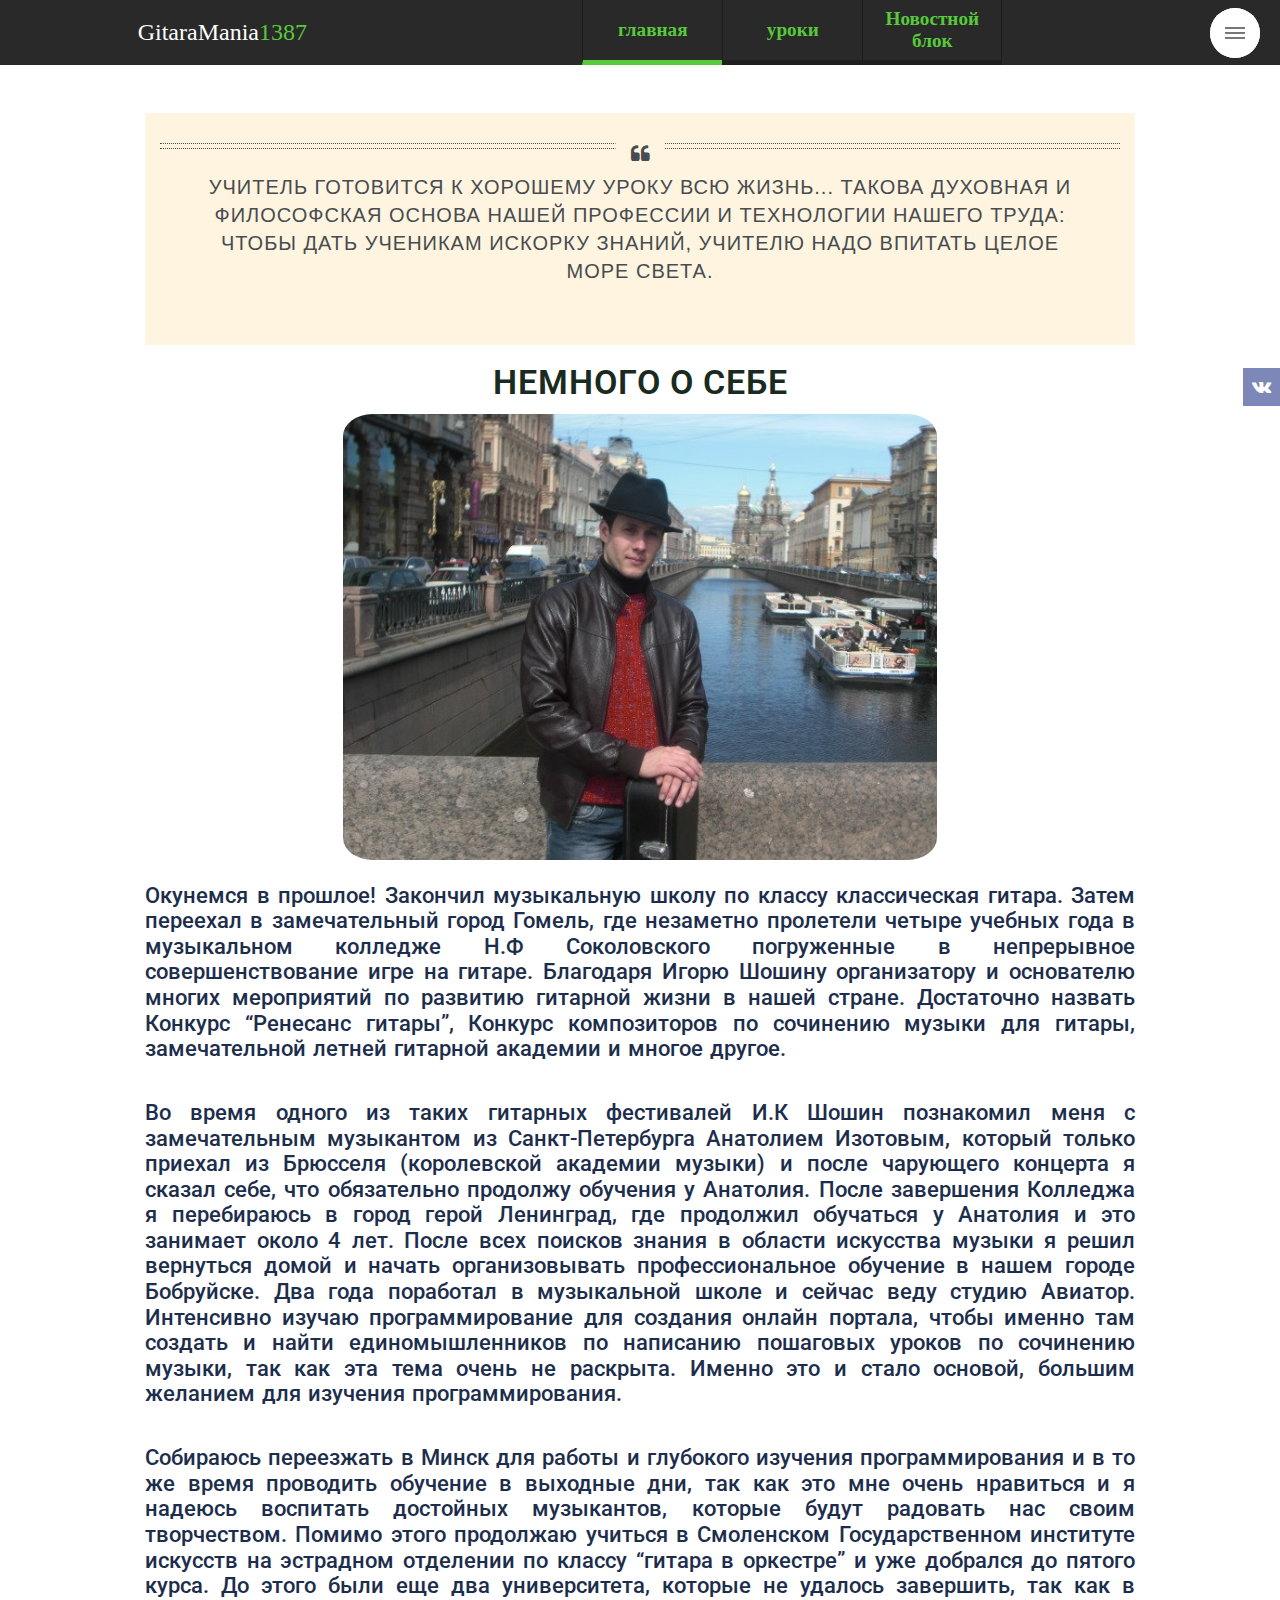
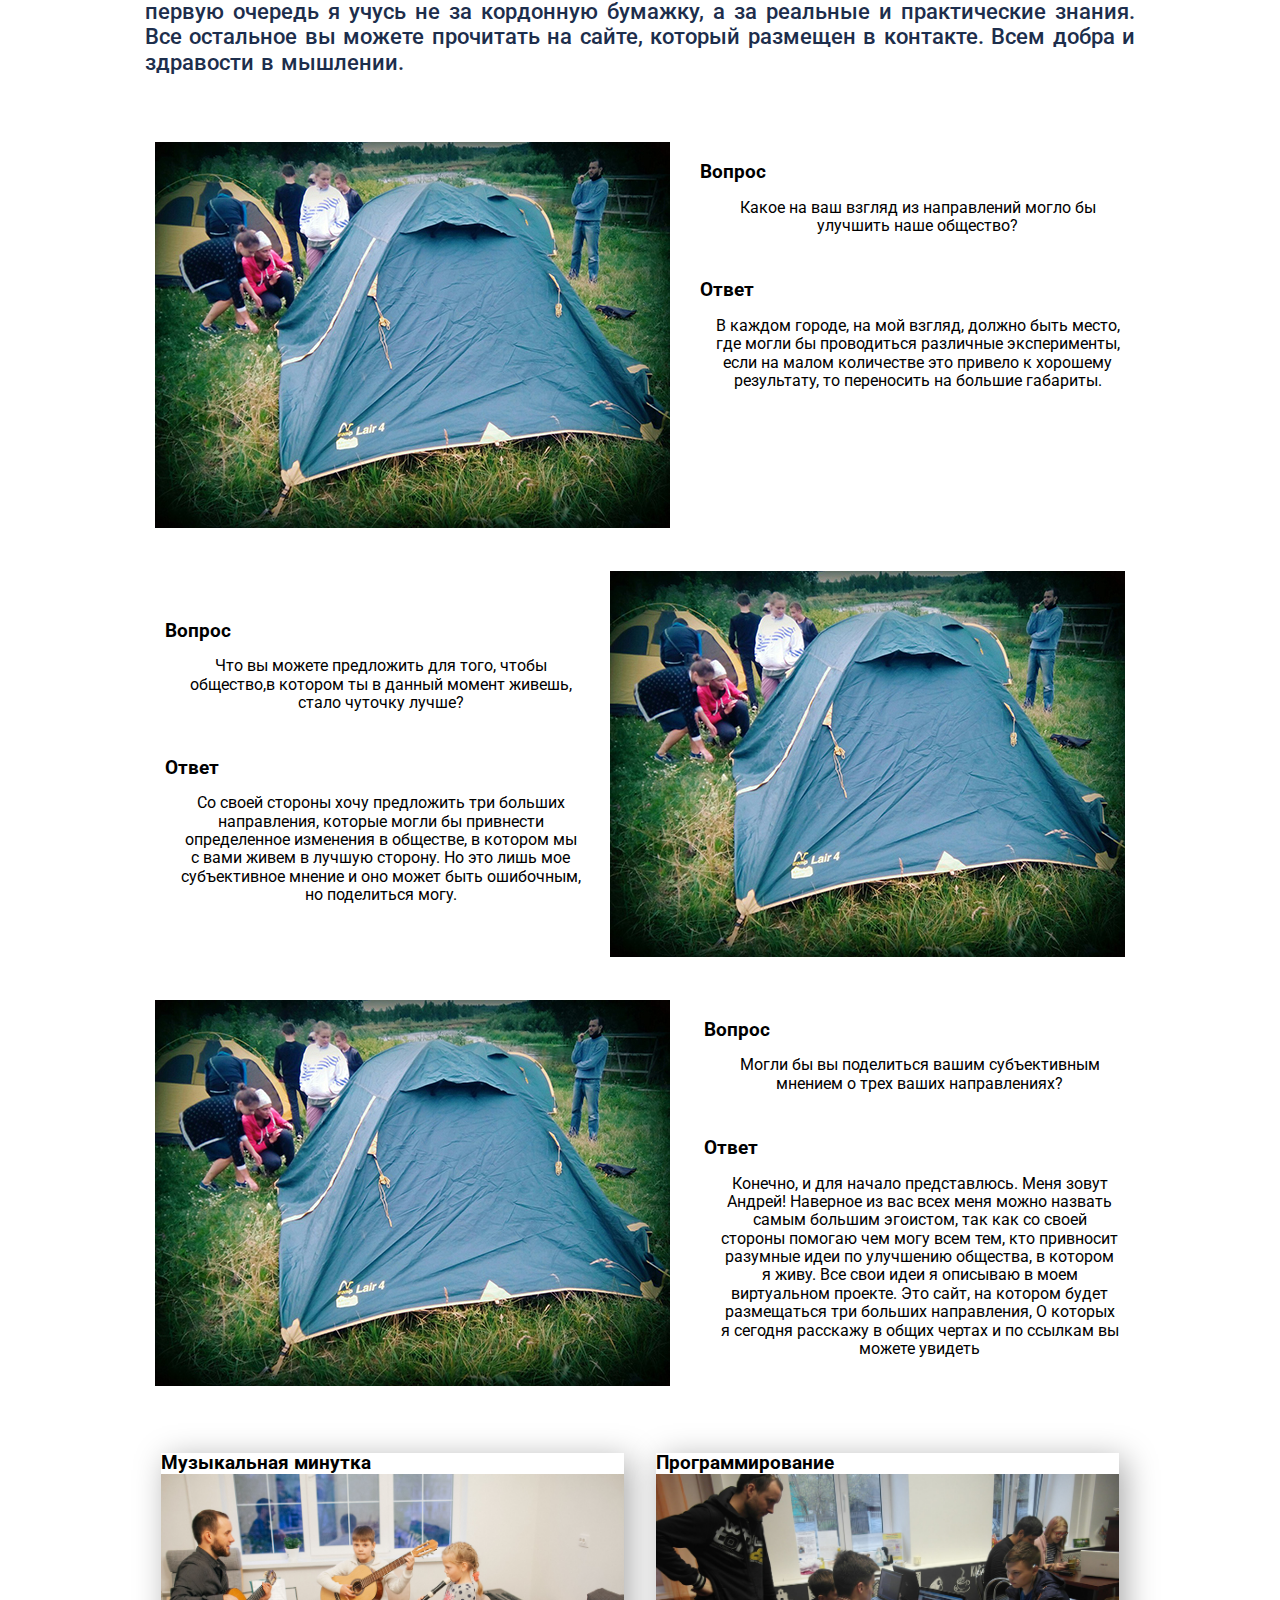
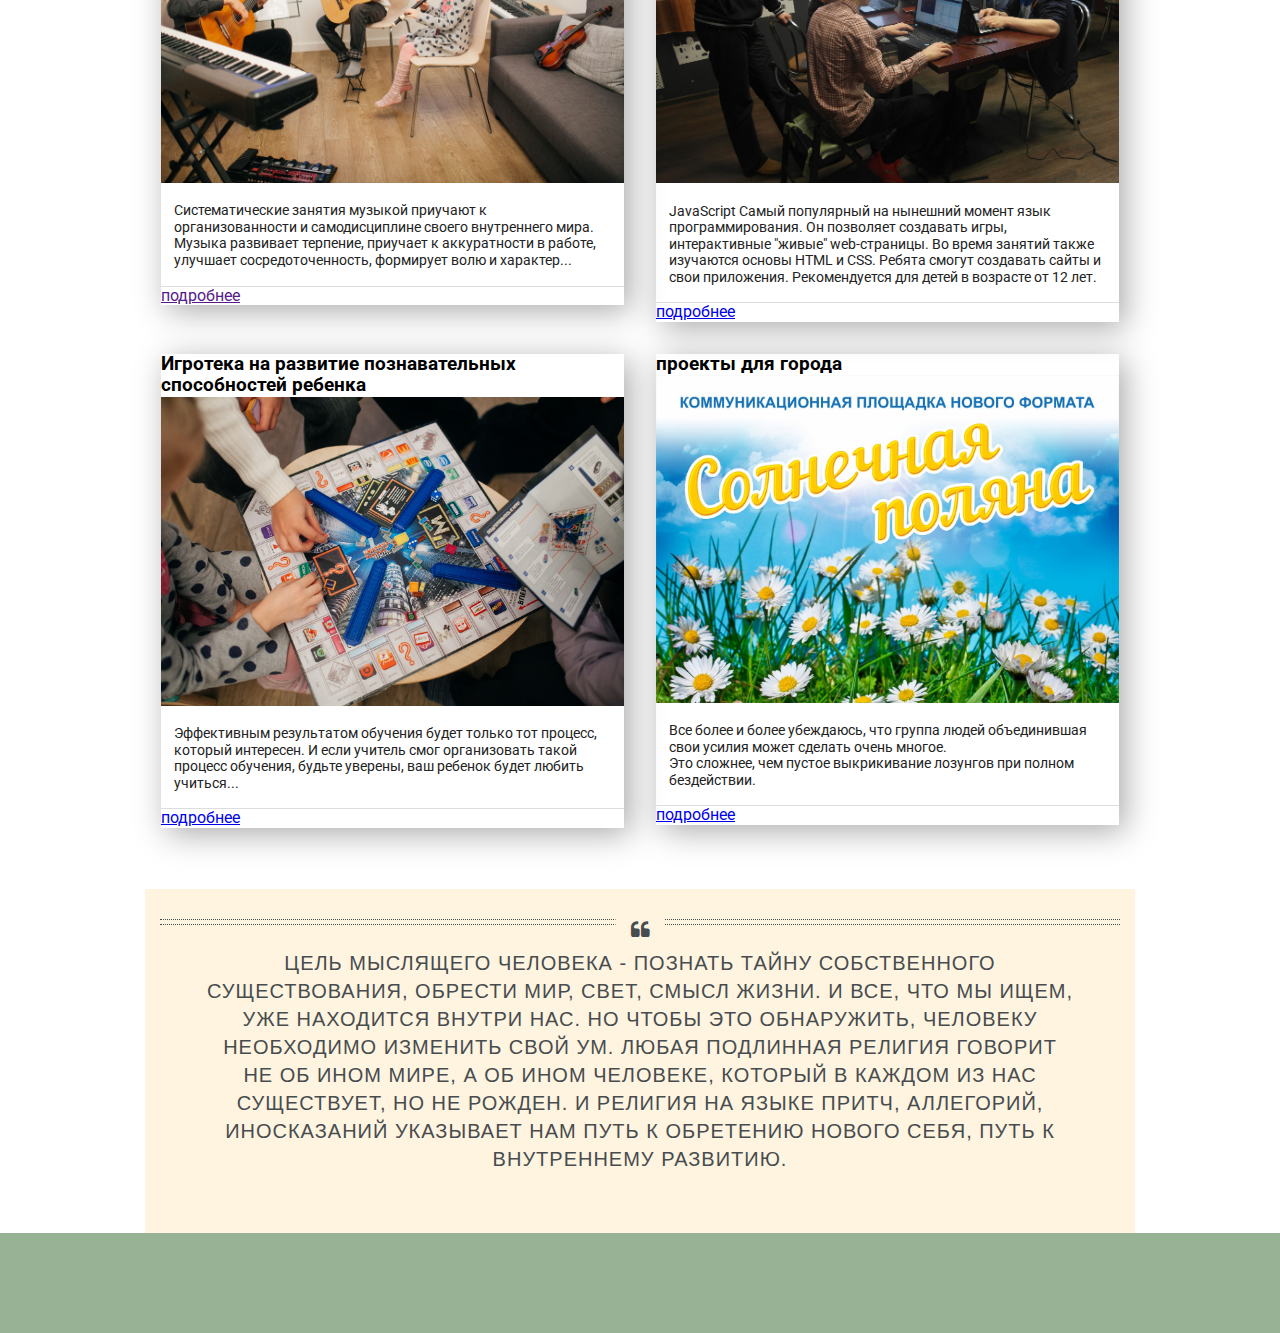
==== index.html @ 52f5fc68 "text" ====
<!DOCTYPE html>
<html lang="ru">

<head>
	<meta charset="UTF-8">
	<meta name="viewport" content="width=device-width, initial-scale=1.0">
	<meta http-equiv="X-UA-Compatible" content="ie=edge">
	<meta property="og:locale" content="ru_RU">
	<meta property="og:type" content="website">
	<meta property="og:title" content="gitaraMania">
	<meta property="og:url" content="#">
	<meta property="og:site" content="#">
	<meta property="og:site_name" content="разработка программы">
	<meta name="viewport" content="width=device-width, initial-scale=1">
	<title>MusicPage</title>
	<link rel="icon" type="image/png" href="favicon_16x16.png" sizes="16x16">
	<link rel="icon" type="image/png" href="favicon_32x32.png" sizes="32x32">
	<link rel="icon" type="image/png" href="favicon_96x96.png" sizes="96x96">
	<link rel="stylesheet" href="https://cdnjs.cloudflare.com/ajax/libs/font-awesome/4.7.0/css/font-awesome.min.css">
	<link rel="stylesheet" href="css/normalize.css">
	
	<link rel="stylesheet" href="css/style.css">
	<link rel="stylesheet" href="css/responsive.css">
	<link rel="stylesheet" href="OwlCarousel/owl.carousel.min.css">
	<link href="https://fonts.googleapis.com/css?family=Roboto:400,700&amp;subset=cyrillic,cyrillic-ext"
				rel="stylesheet">
	<link rel="stylesheet" href="font/fontawesome.css">
	<!--[if IE]>
	<script src="http://html5shiv.googlecode.com/svn/trunk/html5.js"></script>
	<![endif]-->
	<style>
		footer, nav, header, section, aside {
			display: block
		}
	</style>
</head>

<body class="wrapper">
<header class="main-header">
	<div class="logo">
		<h1 class="logo__title">GitaraMania</h1>
		<span class="logo__dot">1387</span>
	</div>
	<div class="nav-menu">
		<ul class="main-menu">
			<li class="main-menu__item">
				<a class="main-menu__link" href="https://andreychernetsky.github.io/first-lesson/public/index.html">главная</a>
			</li>
			<!--<li class="main-menu__item">
				<a class="main-menu__link" href="https://andreychernetsky.github.io/site-for-git/">О себе</a>
			</li>-->
			<li class="main-menu__item">
				<a class="main-menu__link" href="https://andreychernetsky.github.io/planRaboti/">уроки</a>
			</li>
			<li class="main-menu__item">
				<a class="main-menu__link" href="https://andreychernetsky.github.io/news-block/index.html">Новостной блок</a>
			</li>
		</ul>
	</div>
	
	<div class="section">
		<div class="menu-btn" >
			<span></span>
		</div>
		<!--<input type="checkbox" id="show" class="menu-burger">
		<label for="menu" class="burger"></label>-->
	</div>
	<aside id="nav" class="block-left">
		<section class="widget">
			<h3 class="widget__title">Меню</h3>
			<ul class="widget__list">
				<li class="widget__item">
					<a href="http://gitaramania.ml/planRaboti/" class="widget__link">Уроки</a>
				</li>
				<li class="widget__item">
					<a href="http://gitaramania.ml/news-block/index.html" class="widget__link">Новостной блок</a>
				</li>
			</ul>
		</section>
		<nav class="block-left__inner">
			<ul class="links-list">
				<li class="links-list__item">
					<a href=" " class="links-list__link"> Введение</a>
					<ul class="links-list__sub-list sub-block">
						<li class="sub-block__item">
							<a href="" class="sub-block__link">Освоение базовых компонентов нотной грамоты</a>
						</li>
							<li class="sub-block__item ">
								<a href="" class="sub-block__link">Освоение базовых компонентов нотной грамоты</a>
							</li>
							<li class="sub-block__item">
								<a href="" class="sub-block__link">Освоение базовых компонентов нотной грамоты</a>
							</li>
					</ul>
				</li>
				<li class="links-list__item">
					<a href=" " class="links-list__link"> 1 год обучения</a>
					<ul class="links-list__sub-list sub-block">
						<li class="sub-block__item">
							<a href="" class="sub-block__link">Аккорды</a>
						</li>
						<li class="sub-block__item ">
							<a href="" class="sub-block__link">Септаккорды</a>
						</li>
					</ul>
				</li>
				<!--<li class="links-list__item">-->
				<!--<a href=" " class="links-list__link"> 2 год обучения</a>-->
				<!--<ul class="links-list__sub-list sub-block">-->
				<!--<li class="sub-block__item">-->
				<!--<a href="" class="sub-block__link">Освоение базовых компонентов нотной грамоты</a>-->
				<!--</li>-->
				<!--<li class="sub-block__item ">-->
				<!--<a href="" class="sub-block__link">Освоение базовых компонентов нотной грамоты</a>-->
				<!--</li>-->
				<!--</ul>-->
				<!--</li>-->
				<!--<li class="links-list__item">-->
				<!--<a href=" " class="links-list__link">3 год обучения</a>-->
				<!--<ul class="links-list__sub-list sub-block">-->
				<!--<li class="sub-block__item">-->
				<!--<a href="" class="sub-block__link">Освоение базовых компонентов нотной грамоты</a>-->
				<!--</li>-->
				<!--<li class="sub-block__item ">-->
				<!--<a href="" class="sub-block__link">Освоение базовых компонентов нотной грамоты</a>-->
				<!--</li>-->
				<!--</ul>-->
				<!--</li>-->
			</ul>
		</nav>
	</aside>
</header>


<main class="wrap">
	<p>&nbsp;</p>
	<div class="blockquote">
		<blockquote class="blockquote__one">
			<p class="blockquote__text">Учитель готовится к хорошему уроку всю жизнь... Такова духовная и философская
				основа
				нашей профессии и технологии нашего труда: чтобы дать ученикам искорку знаний, учителю надо впитать целое море
				света.</p>
			<!--<footer>-<cite class="blockquote-one__site">не помню, кто сказал </cite></footer>-->
		</blockquote>
		
	</div>
	<p>&nbsp;</p>
	<article class="article">
		<a href class="article__title"> </a>
		<div class="img">
			<h2 class="img__title">Немного о себе</h2>
			<img class="page__foto" src="img/1.jpg" alt="">
		</div>
		<p>&nbsp;</p>
		<p class="article__content">Окунемся в прошлое! Закончил музыкальную школу по классу классическая гитара.
			Затем переехал в замечательный город Гомель, где незаметно пролетели четыре учебных года в музыкальном колледже
			H.Ф Соколовского погруженные в непрерывное совершенствование игре на гитаре.
			Благодаря Игорю Шошину организатору и основателю многих мероприятий по развитию гитарной жизни в нашей стране.
			Достаточно назвать Конкурс “Ренесанс гитары”, Конкурс композиторов по сочинению музыки для гитары, замечательной
			летней гитарной академии и многое другое.
		</p>
		<p>&nbsp;</p>
		<p class="article__content">
			Во время одного из таких гитарных фестивалей И.К Шошин познакомил меня с замечательным музыкантом из
			Санкт-Петербурга Анатолием Изотовым, который только приехал из Брюсселя (королевской академии музыки) и после
			чарующего концерта я сказал себе, что обязательно продолжу обучения у Анатолия.
			После завершения Колледжа я перебираюсь в город герой Ленинград, где продолжил обучаться у Анатолия и это
			занимает около 4 лет. После всех поисков знания в области искусства музыки я решил вернуться домой и начать
			организовывать профессиональное обучение в нашем городе Бобруйске.
			Два года поработал в музыкальной школе и сейчас веду студию Авиатор. Интенсивно изучаю программирование для
			создания онлайн портала, чтобы именно там создать и найти единомышленников по написанию пошаговых уроков по
			сочинению музыки, так как эта тема очень не раскрыта.
			Именно это и стало основой, большим желанием для изучения программирования. </p>
		<p>&nbsp;</p>
		<p class="article__content">
			Собираюсь переезжать в Минск для работы и глубокого изучения программирования и в то же время проводить обучение
			в выходные дни, так как это мне очень нравиться и я надеюсь воспитать достойных музыкантов, которые будут
			радовать нас своим творчеством.
			Помимо этого продолжаю учиться в Смоленском Государственном институте искусств на эстрадном отделении по
			классу “гитара в оркестре” и уже добрался до пятого курса. До этого были еще два университета, которые не
			удалось завершить, так как в первую очередь я учусь не за кордонную бумажку, а за реальные и практические
			знания.
			Все остальное вы можете прочитать на сайте, который размещен в контакте. Всем добра и здравости в мышлении.
			<!--<time class="article__time">Декабрь 30, 2018</time>-->
	</article>
	<p>&nbsp;</p>
	<div class="owl-carousel slider">
		<div class="slider__item" style="background-image:url(img/fotForSlider/3.jpg);">
		</div>
		<div class="slider__item" style="background-image:url(img/fotForSlider/4.jpg);">
		</div>
		<div class="slider__item" style="background-image:url(img/fotForSlider/12.jpg);">
		</div>
		<div class="slider__item" style="background-image:url(images/fotoGllerea/3.jpg
					);"></div>
		<div class="slider__item" style="background-image:url(images/fotoGllerea/muzik.jpg);">
		</div>
		<!-- <div class="slider__item" style="background-image:url(images/games/zveroBycvi/12.jpg);">«Счастливое детство»
		</div> -->
	</div>
	<p>&nbsp;</p>
	<section class="block-article">
		<article class="block-article__article">
			<!--<div class="block-article__picture"></div>-->
			<a href="#" class="block-article__link">
				<img class="block-article__foto " src="img/fotForSlider/19.jpg" >
			</a>
			
			
			<div class="block-article__text">
				<div class="block-article__wrap">
					<h3 class="block-article__title">Вопрос</h3>
					<p class="block-article__description">Какое на ваш взгляд из направлений могло бы улучшить наше общество?</p>
				</div>
				<div class="block-article__wrap">
					<h3 class="block-article__title">Ответ</h3>
					<p class="block-article__description">В каждом городе, на мой взгляд, должно быть место, где могли бы проводиться
						различные
						эксперименты, если на малом количестве это привело к хорошему результату, то
						переносить
						на
						большие габариты.</p>
				</div>
			</div>
		</article>
		<p>&nbsp;</p>
		<article class="block-article__article">
			<div class="block-article__text">
				<div class="block-article__wrap">
					<h3 class="block-article__title">Вопрос</h3>
					<p  class="block-article__description">Что вы можете предложить для того, чтобы общество,в котором ты в данный момент
						живешь,
						стало
						чуточку лучше?</p>
				</div>
				<div class="block-article__wrap">
					<h3 class="block-article__title">Ответ</h3>
					<p  class="block-article__description">Со своей стороны хочу предложить три больших направления, которые могли бы привнести
						определенное  изменения в обществе, в котором мы с вами живем в лучшую сторону.
						Но
						это
						лишь мое субъективное мнение и оно может быть ошибочным, но поделиться могу.</p>
				</div>
			</div>
			<p>&nbsp;</p>
			<a href="#" class="block-article__link">
				<img class="block-article__foto block-article__foto--right" src="img/fotForSlider/19.jpg">
			</a>
		</article>
		<p>&nbsp;</p>
		<article class="block-article__article">
			<a href="  #" class="block-article__link ">
				<img class="block-article__foto" src="img/fotForSlider/19.jpg">
			</a>
			<p>&nbsp;</p>
			<div class="block-article__text">
				<div class="block-article__wrap">
					<h3 class="block-article__title">Вопрос</h3>
					<p  class="block-article__description">Могли бы вы поделиться вашим субъективным мнением о трех ваших направлениях?</p>
				</div>
				<div class="block-article__wrap">
					<h3 class="block-article__title">Ответ</h3>
					<p  class="block-article__description">Конечно, и для начало представлюсь.
						Меня зовут Андрей! Наверное из вас всех меня можно назвать самым большим эгоистом,
						так
						как
						со своей стороны помогаю чем могу всем тем, кто привносит разумные идеи по улучшению
						общества,
						в котором я живу. Все свои идеи я описываю в моем виртуальном проекте. Это сайт, на
						котором
						будет размещаться три больших направления,
						О которых я сегодня расскажу в общих чертах и по ссылкам вы можете увидеть</p>
				</div>
			</div>
		</article>
		<p>&nbsp;</p>
	<!--	<article class="block-article__elem" >
			<p class="block-article__description">
				Этот сайт будет размещаться в трех больших направлениях:
			</p>
			<div class="block-article__wrap">
				<p class="block-article__description"> Первое направление - обучения и воспитание через искусство, который в свою очередь делится
					на четыре больших звена:</p>
				
				<ol class="article__list">
					<li  class="article__item">
						<a class="article__link" href="#"> Музыкальная минутка</a>
					</li>
					<li class="article__item">
						<a  class="article__link" href=""> Формирование личности через сказочное творчество</a>
					</li>
					<li class="article__item">
						<a  class="article__link" href=""> Программирование</a>
					</li>
					<li class="article__item">
						<a  class="article__link" href=""> Игротека на развитие познавательных процессов</a>
					</li>
				</ol>
			</div>
			<br>
			<div>
				<p> Второе большое направление - это программирование для людей с ограниченными возможностями и
					не только, в котором также есть свои блоки:</p>
				<ol>
					<li><a href=""> Развитие Front end разработки</a></li>
					<li><a href=""> Развитие Back End разработки</a></li>
				
				</ol>
			</div>
			<br>
			<p>Третье большое направление - это общественные проекты по улучшению общества в котором мы
				живем.</p>
			<ol>
				<li><a href="">Солнечная поляна</a></li>
			</ol>
			</div>
			<br>
			<p>И главное, эти идеи могут быть использованы всеми желающими неравнодушными касательно улучшения
				своего общества, и того окружения в котором каждый из нас живет</p>
			<br>
			<div class="line"></div>
		</article>-->
	</section>
	<p>&nbsp;</p>
	<div class="container">
		<div class="col">
			<article class="card-item shadow_lg ">
				<div class="card-item__img-wrapper">
					<h3 class="card-item__img-wrapper h-reset h-position-t">Музыкальная минутка</h3>
					<img src="img/4.jpg" alt="card imge" width="100%">
				</div>
				
				<div class="card-item__content">
					<p class="card-item__text-item">Систематические занятия музыкой приучают к организованности и самодисциплине
						своего внутреннего мира. Музыка развивает терпение, приучает к аккуратности в работе, улучшает
						сосредоточенность,
						формирует волю и характер...</p>
				</div>
				<div class="card-item__divider"></div>
				<div class="card-item__footer"><a href="" class="card-item__link">подробнее</a></div>
			</article>
		</div>
		<div class="col">
			<article class="card-item shadow_lg ">
				<div class="card-item__img-wrapper">
					<h3 class="card-item__img-wrapper h-reset h-position-t">Программирование</h3>
					<img src="img/comp.jpg" alt="card imge" width="100%">
				</div>
				
				<div class="card-item__content">
					<p class="card-item__text-item">JavaScript Самый популярный на нынешний момент язык программирования. Он позволяет
						создавать игры, интерактивные "живые" web-страницы. Во время занятий также изучаются основы HTML и CSS.
						Ребята смогут создавать сайты и свои приложения.
						Рекомендуется для детей в возрасте от 12 лет.</p>
				</div>
				<div class="card-item__divider"></div>
				<div class="card-item__footer"><a href="http://sovateam.by/" class="card-item__link">подробнее</a></div>
			</article>
		</div>
		<div class="col">
			<article class="card-item shadow_lg ">
				<div class="card-item__img-wrapper">
					<h3 class="card-item__img-wrapper h-reset h-position-t">Игротека на развитие познавательных способностей
						ребенка</h3>
					<img src="img/game.jpg" alt="card imge" width="100%">
				</div>
				
				<div class="card-item__content">
					<p class="card-item__text-item">Эффективным результатом обучения будет только тот процесс,
						который интересен. И если учитель смог организовать такой процесс обучения,
						будьте уверены, ваш ребенок будет любить учиться...</p>
				</div>
				<div class="card-item__divider"></div>
				<div class="card-item__footer"><a href="https://andreychernetsky.github.io/gamePagefoSite/" class="card-item__link">подробнее</a></div>
			</article>
		</div>
		<div class="col">
			<article class="card-item shadow_lg ">
				<div class="card-item__img-wrapper">
					<h3 class="card-item__img-wrapper h-reset h-position-t">проекты для города </h3>
					<img src="img/6.jpg" alt="card imge" width="100%">
				</div>
				
				<div class="card-item__content">
					<p class="card-item__text-item">
						Все более и более убеждаюсь, что группа людей объединившая свои усилия может сделать очень многое. <br>	Это сложнее, чем пустое выкрикивание лозунгов при полном бездействии.
					</p>
				</div>
				<div class="card-item__divider"></div>
				<div class="card-item__footer"><a href="https://andreychernetsky.github.io/Adaptive_HW/" class="card-item__link">подробнее</a></div>
			</article>
		</div>
	</div>
	<p>&nbsp;</p>
	<div class="blockquote">
		<blockquote class="blockquote__one ">
			<p class="blockquote__text">Цель мыслящего человека - познать тайну собственного существования, обрести мир,
				свет,
				смысл жизни. И все,
				что мы ищем, уже находится внутри нас. Но чтобы это обнаружить, человеку необходимо изменить свой ум. Любая
				подлинная религия говорит не об ином мире, а об ином человеке, который в каждом из нас существует, но не
				рожден. И религия на языке притч, аллегорий, иносказаний указывает нам путь к обретению нового себя, путь к
				внутреннему развитию.</p>
		</blockquote>
	</div>


</main>
<div class="icon-bar">
	<div class="social">
		<a href="https://vk.com/id459488160" class="vk social-link" title="ВКонтакте">
			<i class="fa  fa-vk"></i>
		</a>
	</div>
	<button class="social-button">
		<i class="fa fa-commenting" aria-hidden="true"></i>
	</button>
</div>
<footer class="main-footer">

</footer>

<script src="js/index.js"></script>
<script src="js/slider.js"></script>
<script src="https://ajax.googleapis.com/ajax/libs/jquery/3.3.1/jquery.min.js"></script>
<script src="OwlCarousel/owl.carousel.min.js"></script>




</body>

</html>
---- css/style.css ----
* {
	margin: 0;
	padding: 0;
	box-sizing: border-box;
	transition: all 0.5s ease;
}

html {
	height: 100%;
	font-size: 100%;
	font-family: 'Roboto', sans-serif;
	}

.wrapper {
	max-width: 1680px;

}

/* HEADER */
.main-header {
	background-color: #292929;
	width: 100%;
	height: 65px;
	display: flex;
	justify-content: space-around;
	align-items: center;
	position: relative;
	z-index: 300;
}

.main-header__background {
	width: 100vh;
	/*height: -webkit-calc(100% - 50px);*/
	margin-top: 40px;
	background-color: rgba(0, 0, 0, 0.658);
	position: fixed;
	top: 0;
	left: 0;
	opacity: 0;
	transition: all 0.3s ease;
}

.main-header__line {
	position: absolute;
	bottom: 0;
	height: 5px;
	width: 100%;
	background-color: #1e1e1e;
	z-index: 1;
}
/*бургер*/
.section {
	position: fixed;
	background: #fff;
display: flex;
	align-items: center;
	right: 20px;
	border-radius: 50%;

}
.menu-btn span,
.menu-btn span::before,
.menu-btn span::after {
	position: absolute;
	z-index: 800;
	width: 20px;
	height: 2px;
	background: #777;
	left: 50%;
	top: 50%;
	margin-left: -10px;
	margin-top: -1px;
}
.menu-btn span::before,
.menu-btn span::after {
	content:'';
	display: block;
	transition: 0.2s;
}
.menu-btn span::before {
	transform: translateY(-5px);
}
.menu-btn span::after {
	transform: translateY(5px);
}
.menu-btn {
	display: block;
	width: 50px;
	height: 50px;
	background-color: #fff;
	border-radius: 50%;
	position: relative;
}
/*burger*/

.logo {
	display: flex;

}

.logo__title,
.logo__dot {
	color: white;
	font-family: 'Eurofurence';
	font-weight: normal;
	font-size: 1.5rem;
}

.logo__dot {
	color: rgb(88, 201, 58);
}

.nav-menu {
	height: 100%;

}

.main-menu {
	display: -webkit-flex;
	display: -moz-flex;
	display: -ms-flex;
	display: -o-flex;
	display: flex;
	list-style-type: none;
	height: 100%;
	width: 560px;
	text-align: center;
	font-family: 'Open Sans';
	font-size: 1.2rem;
}

.main-menu__item {
	display: flex;
	justify-content: center;
	align-items: center;
	width: 25%;
	border-left: solid 1px #1d1d1d;
	font-weight: bold;
	height: 100%;
	border-bottom: 5px solid #1e1e1e;
}

.main-menu__item:last-child {
	border-right: solid 1px #1d1d1d;
}

.main-menu__link:first-child {
	color: rgb(88, 201, 58);
}

.main-menu__item:first-child {
	border-bottom: 5px solid rgb(88, 201, 58);
	z-index: 2;
}

.main-menu__link {
	text-decoration: none;
	color: #fff;
}

.main-menu__item:hover {
	border-bottom: 5px solid rgb(88, 201, 58);
	z-index: 2;
}

.main-menu__link:hover {
	color: rgb(88, 201, 58);
}

#menu {
	display: none;
}
/*социальные иконки*/

.icon-bar {
	opacity: .7;
	display: block;
	position: fixed;
	top: calc(50% - (165px / 2));
	right: 0;
	z-index: 100;
}

.icon-bar.open a,
.icon-bar.open button {
	opacity: 1;
}

.icon-bar a {
	display: block;
	text-align: center;
	padding: 9px;
	transition: all 0.3s ease;
	color: #ffffff;
	font-size: 18px;
}

.icon-bar a.skype {
	background: #00aeff;;
}

.icon-bar a.youtube {
	background: #bb0000;
}

.icon-bar a.vk {
	background: #47569b;
}

.icon-bar button {
	display: none;
	width: 50px;
	height: 50px;
	border-radius: 50%;
	font-size: 1.65rem;;
	color: #ffffff;
	opacity: .7;
	transition: all .5s ease;
	outline: none;
	background-color: #00b600;
}

.wrap {
	max-width: 990px;
	margin: 0 auto;
	/*outline: 1px solid red;*/
	flex-wrap: wrap;
}
/*оформление фотографий*/
.img {
	max-width:60%;
	margin: 0 auto;
}

.img__title {
	margin-bottom: 2%;
	font-weight: 600;
	text-transform: uppercase;
	color: rgb(25, 42, 30);
	letter-spacing: 1px;
	font-size: 2.1rem;
	line-height: 1.15;
	padding: 0;
	text-align: center;

}

.page__foto {
	max-width: 100%;
	border-radius: 5%;
}
/*блоки вопрос ответ*/
/*продумать как сделать два блока в одном.*/
/*с лева фото с права вопрос ответ */

.block-article__article {
	display: flex;
	justify-content: space-between;
	width: 100%;
}
.block-article__text {
	margin-left: 20px;
	display: flex;
	flex-direction: column;
	vertical-align: middle;

}
.block-article__wrap {
	margin-top: 30px;

}
.block-article__title {
	margin-bottom: 10px;
}
.block-article__description {
	text-align: center;
	margin: 15px;
}
.block-article__link {
	display: block;
	max-width: 100%;
	text-align: center;
	margin: 10px;
}
.block-article__text:first-child {
	margin-top: 30px;
}









/*оформление текста в параграфе*/
.article__content {
	color:#1D2E4C;
	margin-bottom: 2%;
	line-height: 1.6rem;
	text-align: justify;
	font-size: 1.4rem;
	font-weight: 500;
	word-spacing: 2px;
}


.section {
	z-index: 500;
}

/*оформление цитат*/
.blockquote {
	position: relative;
	padding-top: 30px;
}

.blockquote__one {
	background: #fff4e0;
	color: #474c4f;
	padding: 60px;
	text-align: center;
	text-transform: uppercase;
	font-family: 'Lato', sans-serif;
}

.blockquote__one:before {
	font-family: FontAwesome;
	content: "\f10d";
	position: absolute;
	z-index: 20;
	left: 50%;
	transform: translateX(-50%);
	top: 60px;
	color: #474C4F;
	font-size: 20px;
	background: #FFF4E0;
	padding: 0 15px;
}

.blockquote__one:after {
	content: "";
	position: absolute;
	left: 15px;
	top: 60px;
	right: 15px;
	height: 4px;
	border-top: 1px dotted #474C4F;
	border-bottom: 1px dotted #474C4F;
}

.blockquote__text {
	font-size: 20px;
	letter-spacing: .05em;
	line-height: 1.4;
	text-align: center;
	font-style: normal;
	font-weight: 300;
}

/*оформление карточек*/

.container {
	max-width: 1200px;
	margin: 0 auto;
}

.container:before {
	contain: "";
	width: 100%;
	height: 0;
	display: table;
	clear: both;
}

.shadow_sm {
	box-shadow: 1px 1px 5px #aaa;

}

.shadow_md {
	box-shadow: 3px 3px 15px #aaa;

}

.shadow_lg {
	box-shadow: 6px 6px 30px #aaa;

}

.shadow_xl {
	box-shadow: 10px 10px 50px #aaa;

}

.h-reset {
	margin: 0;
	padding: 0;
}

.h-position-t {
	top: 0.5em;
}

.h-position-b {
	bottom: 0.5em;
}

.col {
	float: left;
	padding: 1em;
}

@media screen and (min-width: 1200px) {
	.col {
		width: calc(100% / 2);
	}
}

@media screen and (max-width: 1200px) {
	.col {
		width: calc(100% / 2);
	}
}

@media screen and (max-width: 800px) {
	.col {
		width: calc(100% / 2);
	}
}

@media screen and (max-width: 500px) {
	.col {
		width: calc(100%);
	}
}

.card-item {
	max-width: 100%;
	position: relative;
	z-index: 1;
}

.card-item__divider {
	width: 100%;
	height: 1px;
	background-color: #ddd;
}

.card-item__title {
	font-size: 1.7em;
	position: absolute;
	z-index: 2;
	background-color: rgba(255, 255, 255, 0.7);
	padding: 0.3em 0.4em;
	width: 100%;
	color: #222;
}

.cart-item__img-wrapper {
	position: relative;
	max-width: 100%;
	height: 200px;
	overflow: hidden;
}

.cart-item__img {
	width: 100%;
	min-height: 100%;
	position: absolute;
	top: 50%;
	left: 50%;
	transform: translate(-50%, -50%);
}

.card-item__content {
	padding: 1em 0.8em;
}

.card-item__text-item {
	padding: 0;
	margin: 0;
	color: #222;
	font-size: 0.9em;
	font-family: "Open Sans Condensed" sans-serif;

}

.card-item__link:hover {
	color: #0c47b3;
	text-shadow: 1px 1px 1px #ddd;
}

.block {
	color: red;
	font-size: 2em;
}

@media screen and (max-width: 1000px) {
	.bloc {
		color: #58c93a;
	}
}

@media screen and (max-width: 500px) {
	.block {
		color: orange;
	}
}



/*оформление левого aside*/
.block-left {
	background: #f5f6f7;
	height: 100%;
	overflow-y: auto;
	position: fixed;
	width: 280px;
	top: 0;
	overflow-x: hidden;
	opacity: 0;
	visibility: hidden;
	z-index: 500;
	-webkit-transition-delay: 300ms;
	transition-delay: 300ms;
	left: 0;
}

.block-left * {
	-webkit-box-sizing: border-box;
	-moz-box-sizing: border-box;
	box-sizing: border-box;
}

.block-left.active {
	opacity: 1;
	visibility: visible;
	-webkit-transition-delay: 0s;
	transition-delay: 0s;
}

.block-left.active .block-left__inner {
	background: #f5f6f7;
	-webkit-transform: translate(0, 0);
	transform: translate(0, 0);
	-webkit-transition: background-color 0s linear 599ms, -webkit-transform 300ms linear;
	transition: background-color 0s linear 599ms, -webkit-transform 300ms linear;
	transition: transform 300ms linear, background-color 0s linear 599ms;
	transition: transform 300ms linear, background-color 0s linear 599ms, -webkit-transform 300ms linear;
}

.block-left.active .block-left__inner:after {
	width: 280%;
	border-radius: 50%;
	-webkit-animation: elastic 150ms ease 300.5ms both;
	animation: elastic 150ms ease 300.5ms both;
}

.block-left__inner {
	position: absolute;
	width: 100%;
	height: 100vh;
	top: 184px;
	left: 0;
	overflow: hidden;
	z-index: 999999;
	-webkit-transform: translate(-100%, 0);
	transform: translate(-100%, 0);
	-webkit-transition: background-color 0s linear 300ms, -webkit-transform 300ms linear;
	transition: background-color 0s linear 300ms, -webkit-transform 300ms linear;
	transition: transform 300ms linear, background-color 0s linear 300ms;
	transition: transform 300ms linear, background-color 0s linear 300ms, -webkit-transform 300ms linear;
}

.block-left__inner:after {
	content: '';
	position: absolute;
	width: 0;
	height: 100vh;
	top: 0;
	right: 0;
	background: #f5f6f7;
	border-radius: 50%;
	z-index: -1;
	-webkit-transition: all 300ms linear;
	transition: all 300ms linear;
}

/*оформление внутреннего контента left-aside*/
.links-list {
	margin: 0;
	padding: 0;

}

.links-list__item,
.sub-block__item {
	list-style-type: none;

}

.links-list__item:hover > a {
	color: #0b8512;
	list-style: none;

}

.links-list__link {
	text-align: center;
}

.links-list__link,
.sub-block__link {
	text-decoration: none;
	display: block;
	text-transform: uppercase;
	font-size: 12px;
	padding: 10px 0;
	border-bottom: none;

}

.links-list__item::after {
	border-bottom: 2px solid #0b8512;
	width: 70px;
	display: block;
	content: "";
	margin: 0 auto;
}

.sub-block {
	margin-left: 20px;
	/*border-bottom: 2px solid #0b8512;*/
}

.sub-block__link {
	color: #676d79;
	text-decoration: none;
	border-bottom: 1px dotted #676d79;

}

.sub-block__link:hover {
	color: #0b8512;
	border-bottom-color: transparent;
}

.links-list__sub-list {
	color: #3d4493;
	/*border-bottom: 2px solid #0b8512;*/
	display: inline-block;
	padding: 0 0 10px 0;
}

@-webkit-keyframes elastic {
	0% {
		border-radius: 50%;
	}
	45% {
		border-radius: 0;
	}
	65% {
		border-top-right-radius: 40px 50%;
		border-bottom-right-radius: 40px 50%;
	}
	80% {
		border-radius: 0;
	}
	90% {
		border-top-right-radius: 20px 50%;
		border-bottom-right-radius: 20px 50%;
	}
	100% {
		border-radius: 0;
	}
}

@keyframes elastic {
	0% {
		border-radius: 50%;
	}
	45% {
		border-radius: 0;
	}
	65% {
		border-top-right-radius: 40px 50%;
		border-bottom-right-radius: 40px 50%;
	}
	80% {
		border-radius: 0;
	}
	90% {
		border-top-right-radius: 20px 50%;
		border-bottom-right-radius: 20px 50%;
	}
	100% {
		border-radius: 0;
	}
}
/*оформления widget*/
.widget {
	/*padding: 20px 15px;*/
	background: white;
	font-size: 1.3rem;
	margin-top:2px;
	margin-bottom: 0px;
	box-shadow: 3px 3px 1px rgba(0, 0, 0, .05);
	z-index: 600;
}
.widget__title {
	font-size: 1.4rem;
	padding: 10px;
	margin-bottom: 20px;
	text-align: center;
	border: 2px solid #F8B763;
	box-shadow: 3px 3px 0 0 #F8B763;
	text-align: center;
}
.widget__list--video li {
	text-align: center;
}

.widget__item {
	border-bottom: 1px solid #EBEBE3;
	padding: 10px 22px;
	color: #c6c6c6;
	font-style: italic;
	list-style-type: none;
	margin: 0 auto;

}

.widget__item:last-child {
	border-bottom: none;
}

.widget__link {
	color: #626262;
	margin-right: 6px;
	font-style: normal;
	text-decoration: none;
}

.widget__link:hover {
	text-decoration: underline;
	color: red;
}

.widget__link:before {
	content: "\f105";
	display: inline-block;
	font-family: 'FontAwesome';
	margin-right: 10px;
	color: #c6c6c6;
}

/*описание слайдера*/
.slider {
	margin: 0 auto;
	max-width: 600px;
	max-height: 335px;
	margin-bottom: 10%;
}
.slider__item {
	width: 100%;
	margin: 0 auto;
	padding-top: 70%;
	background-position: center center;
	background: no-repeat;
	background-size: cover;
	color: #fff;
}

.main-footer {
	max-width: 100%;
	height: 100px;
	background: #98B296;
	display: flex;
	justify-content: space-around;
	align-items: center;
}
---- css/responsive.css ----
/* ЭКРАНЫ ТЕЛЕФОНОВ */

@media screen and (max-width: 780px) {

	html {
		font-size: 100%;
	}

	/*социальные иконки*/
	.wrapper {
		/*display: flex;*/
		/*flex-wrap: wrap;*/
		/*flex-direction: column;*/

	}
	.main-header {
		width: 100%;
		position: fixed;
		height: 50px;
		padding: 0 15px;
		justify-content: space-between;

	}

	.logo__title {
		font-size: 1.5rem;
	}
	.main-menu {
		display: none;
	}

	.main {
		width: 100%;
		display: flex;
		flex-wrap: wrap;
		flex-direction: column;
	}

	.block-article {
		display: flex;
		flex-direction: column;
		flex-wrap: wrap;
		justify-content: center;
	}
	.block-article__article {
		display: flex;
		flex-direction: column;
		justify-content: center;
	}
	.block-article__wrap {
		max-width: 70%;
		margin: 0 auto;
	}
	.block-article__description {
		text-align: center;
	}
	.block-article__foto {
		max-width: 100%;

	}

	.blockquote__text {
		font-size: 0.8rem;
		text-align: center;
	}


	.article__content {
		margin: 20px;
		text-align: center;
	}

	.img__title {
		font-size: 1.5rem;
	}

	.nav-menu {
		padding-top: 15px;
	}

}
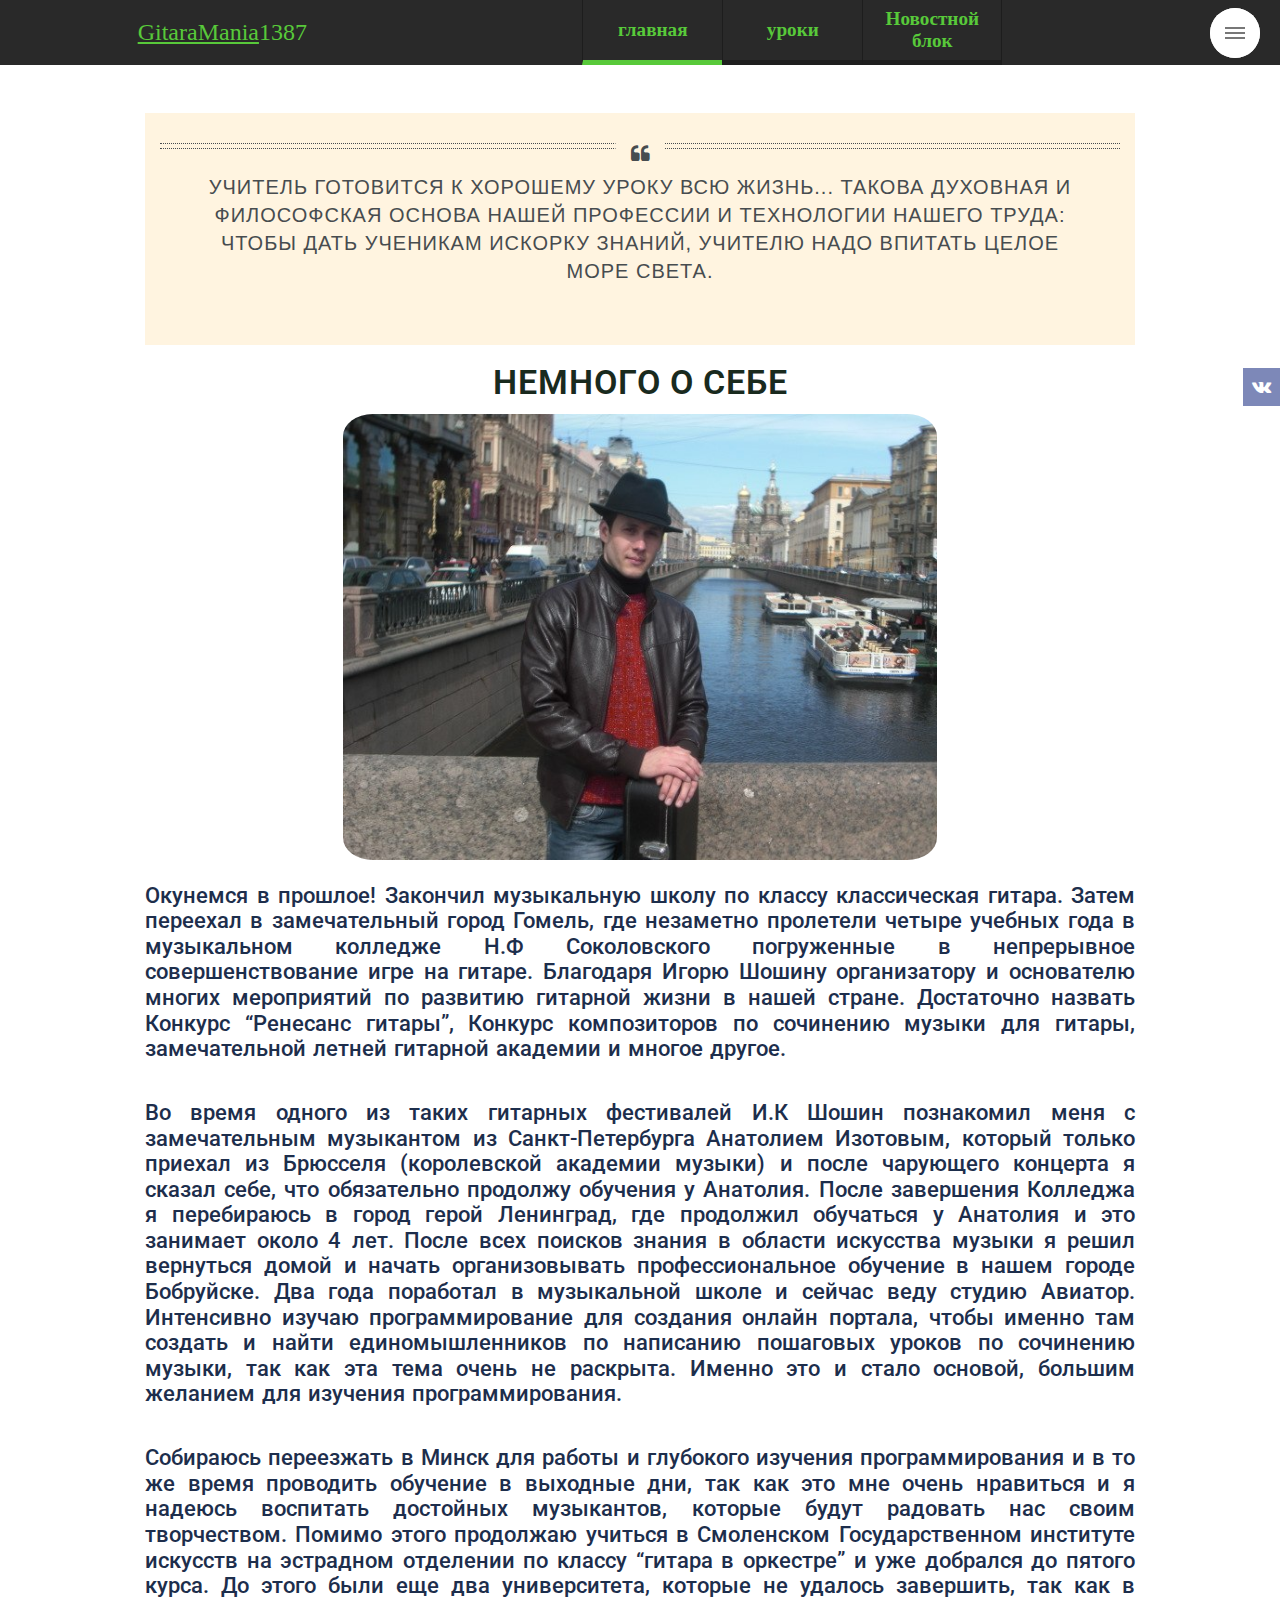
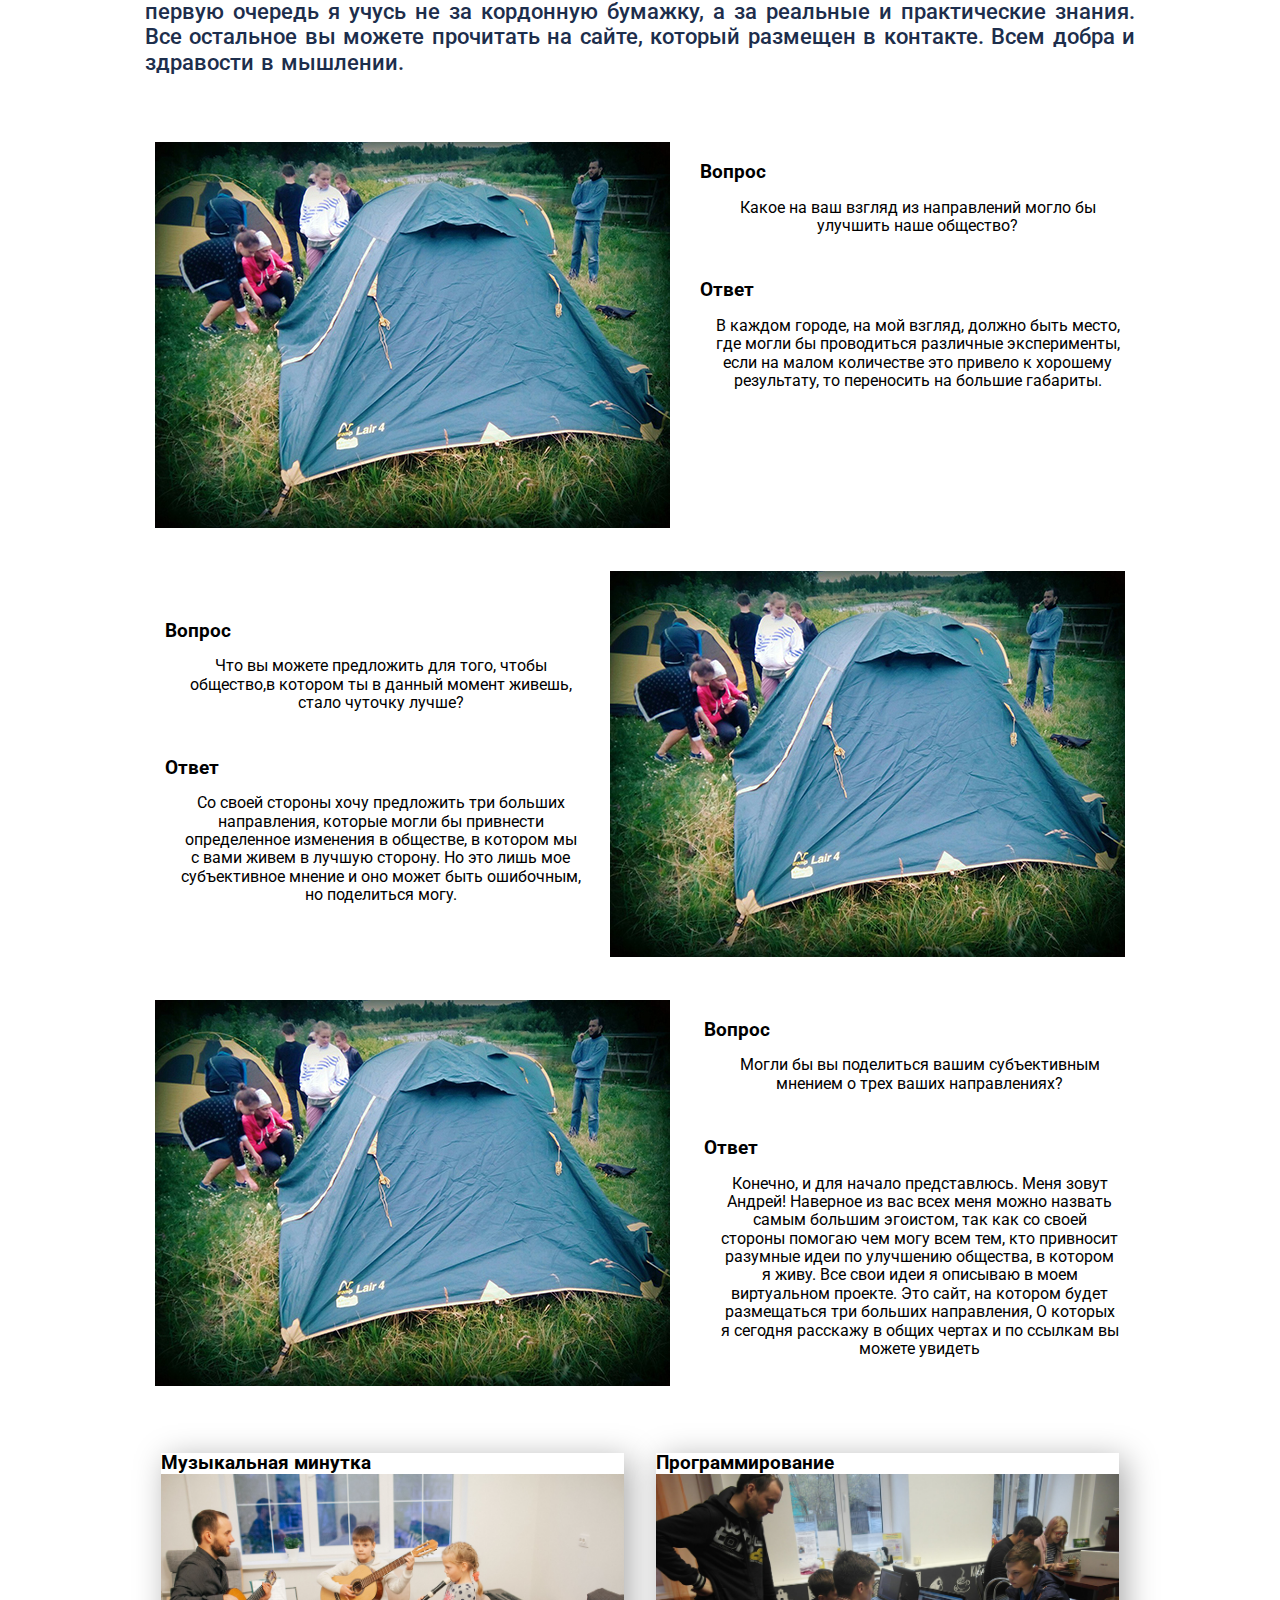
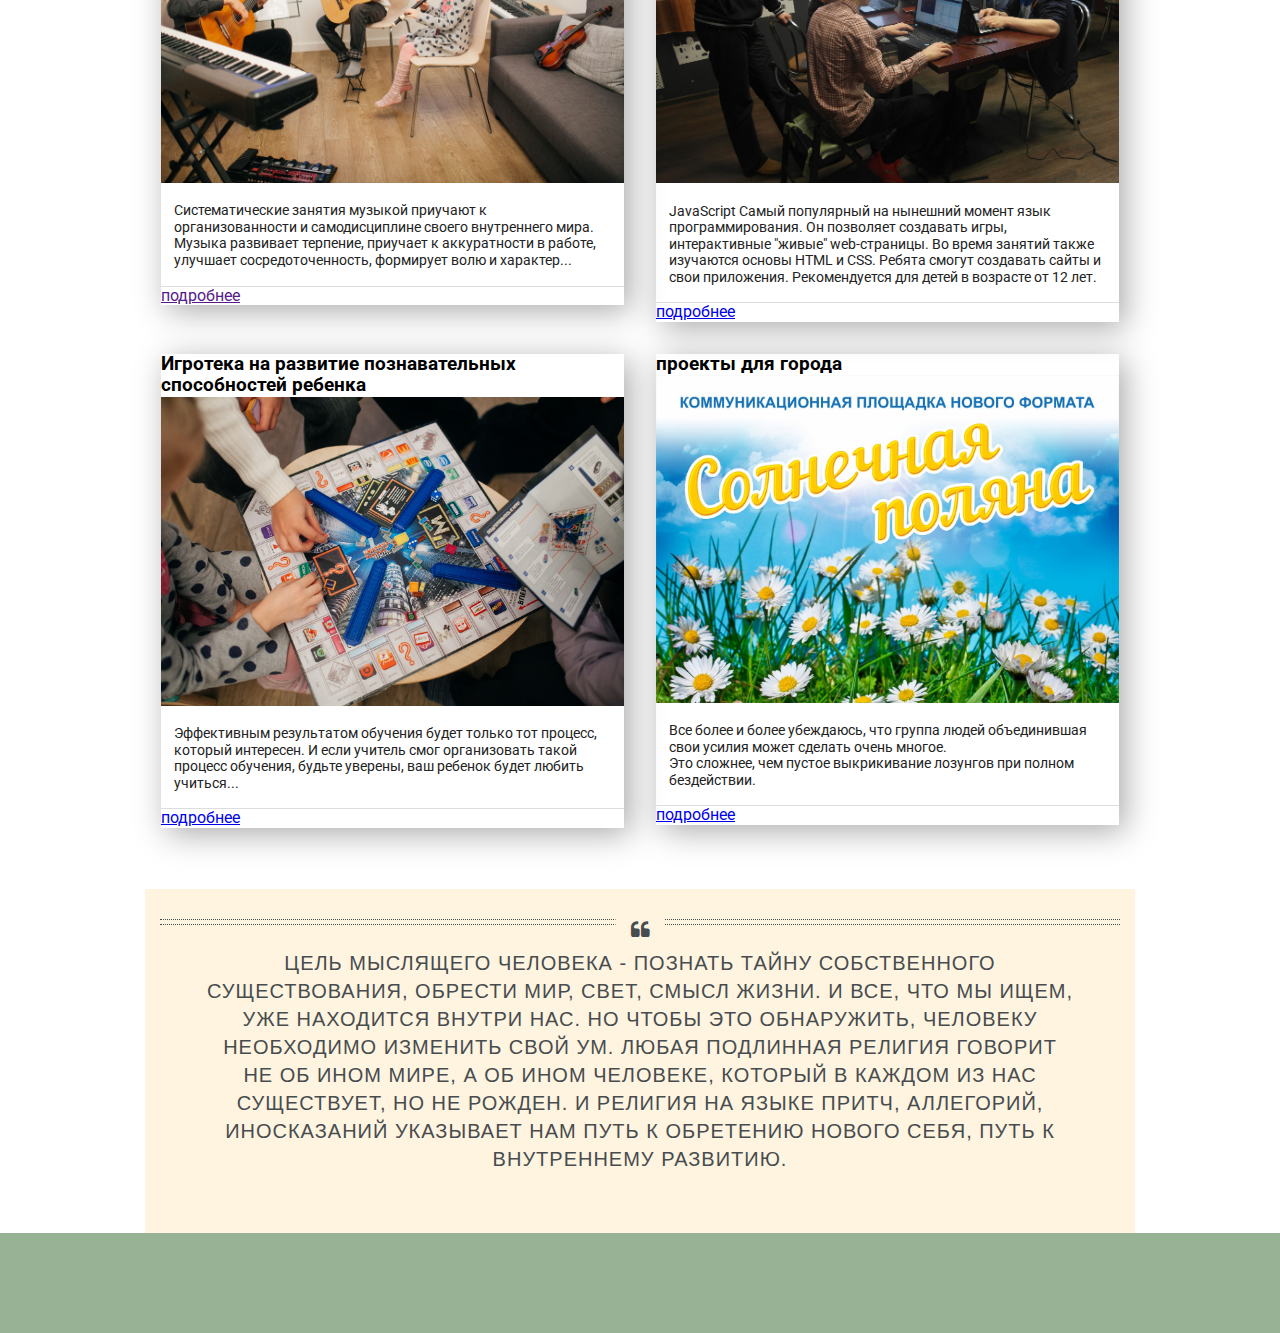
==== commit ac50be2e: "sitew1387" ====
--- a/index.html
+++ b/index.html
@@ -38,7 +38,7 @@
 <body class="wrapper">
 <header class="main-header">
 	<div class="logo">
-		<h1 class="logo__title">GitaraMania</h1>
+		<h1 class="logo__title"><a class = "logo__link" href="https://andreychernetsky.github.io/timeClub1387/src/index.html">GitaraMania</a></h1>
 		<span class="logo__dot">1387</span>
 	</div>
 	<div class="nav-menu">
--- a/css/style.css
+++ b/css/style.css
@@ -107,6 +107,12 @@
 }
 
 .logo__dot {
+	color: rgb(88, 201, 58);
+}
+.logo__link {
+	font-size: 1.5rem;
+	display: block;
+	font-family: 'Eurofurence';
 	color: rgb(88, 201, 58);
 }
 
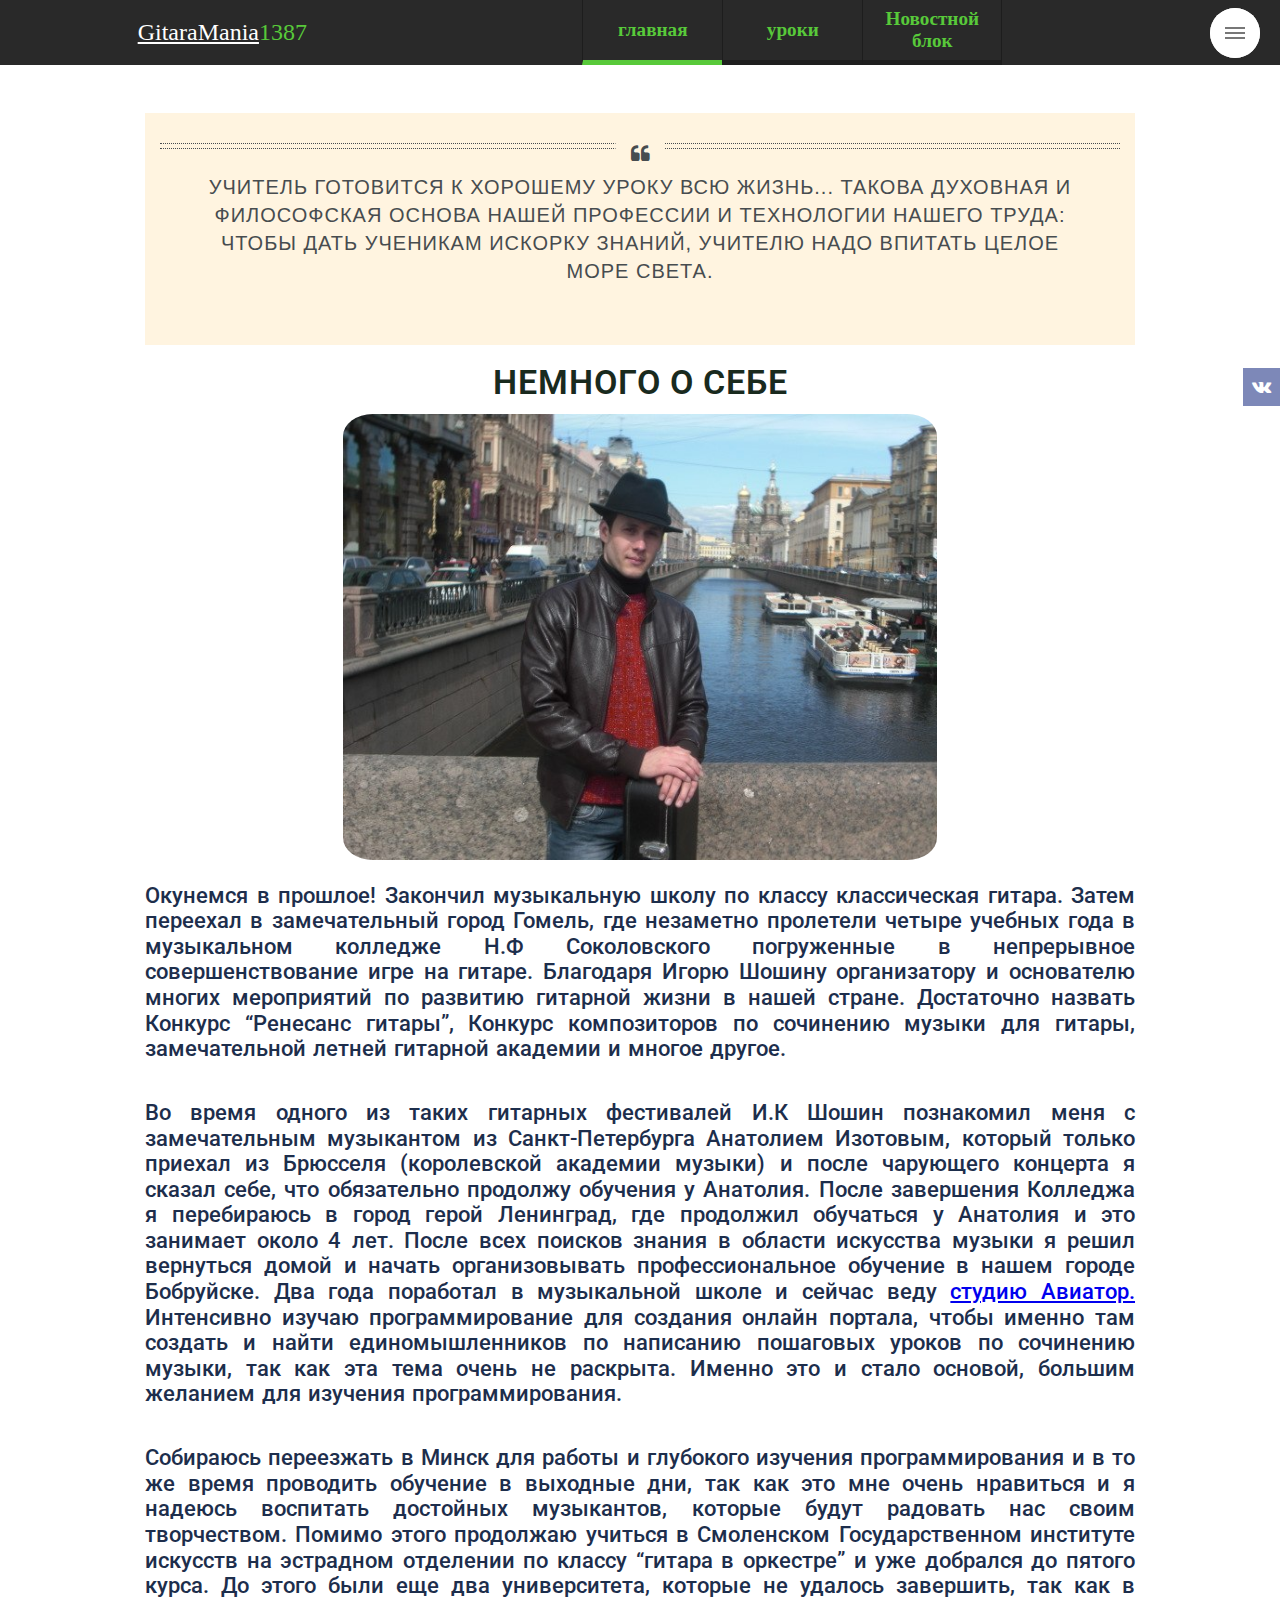
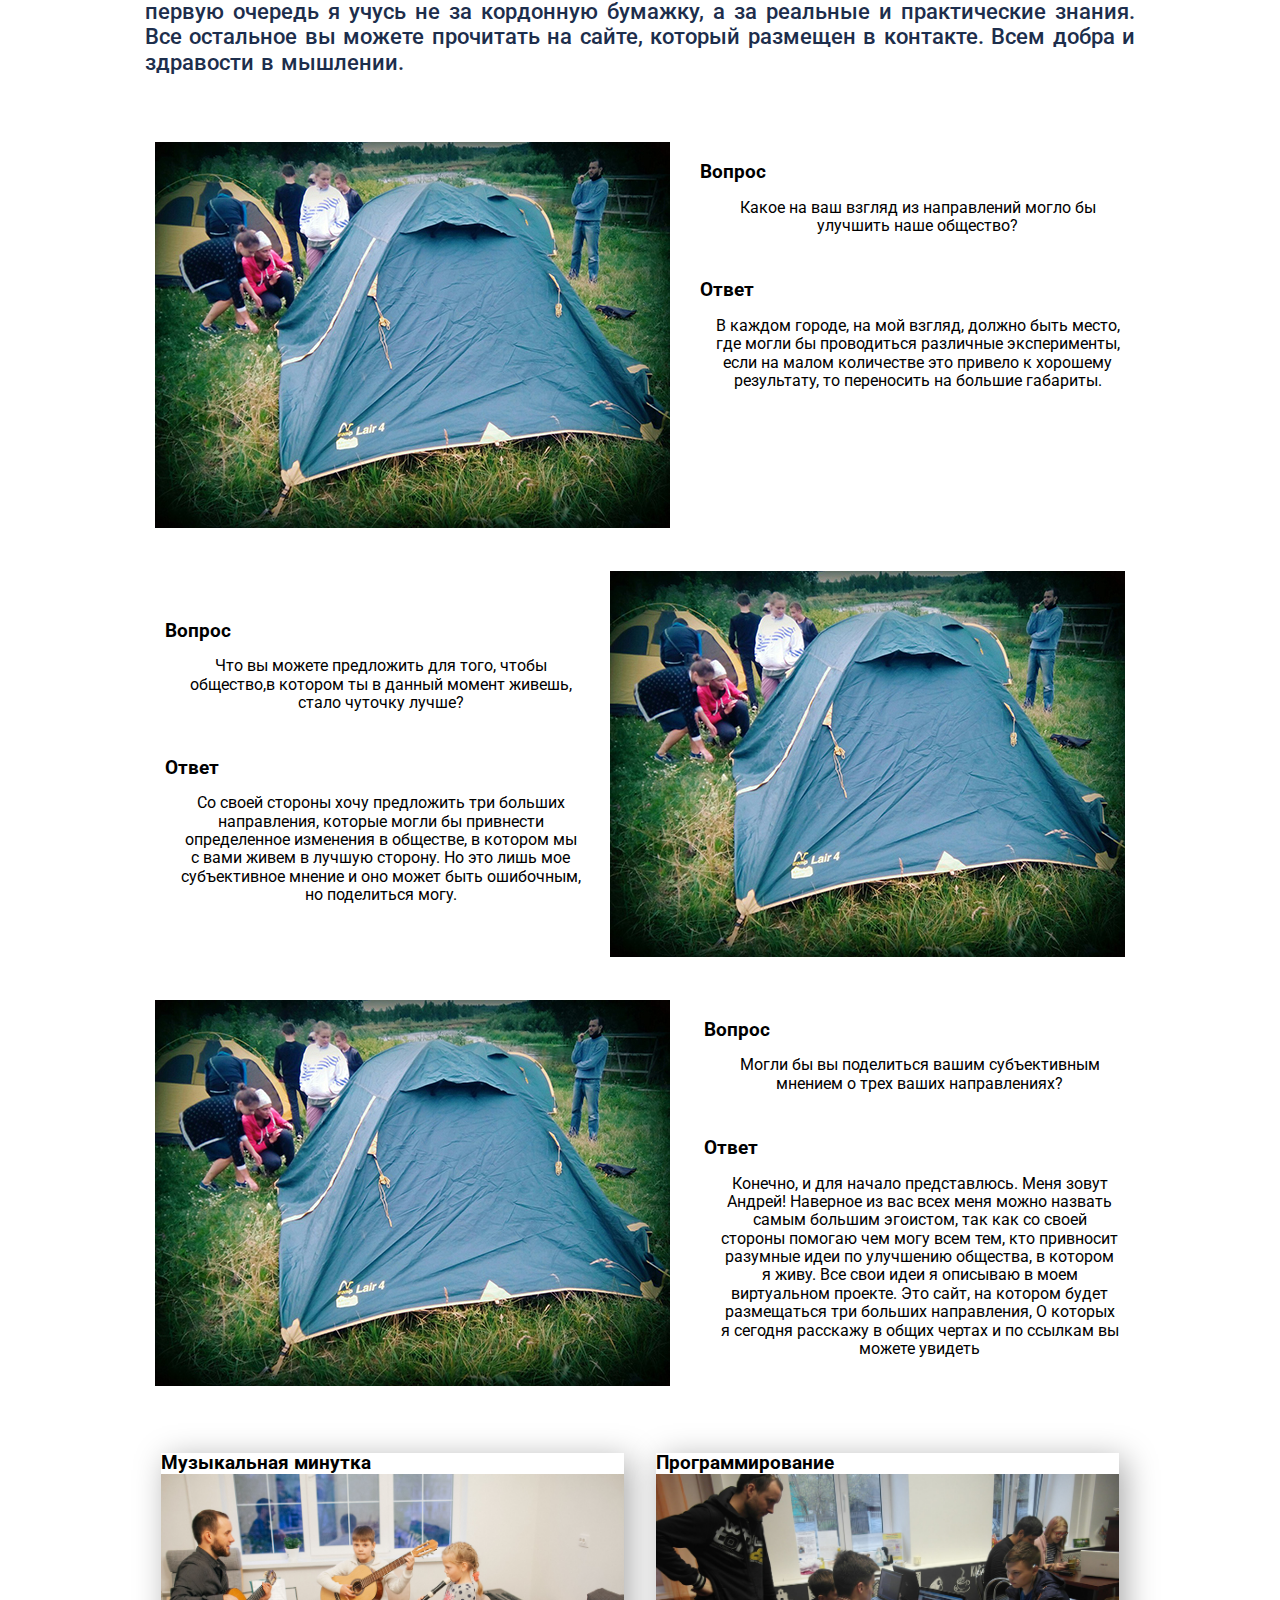
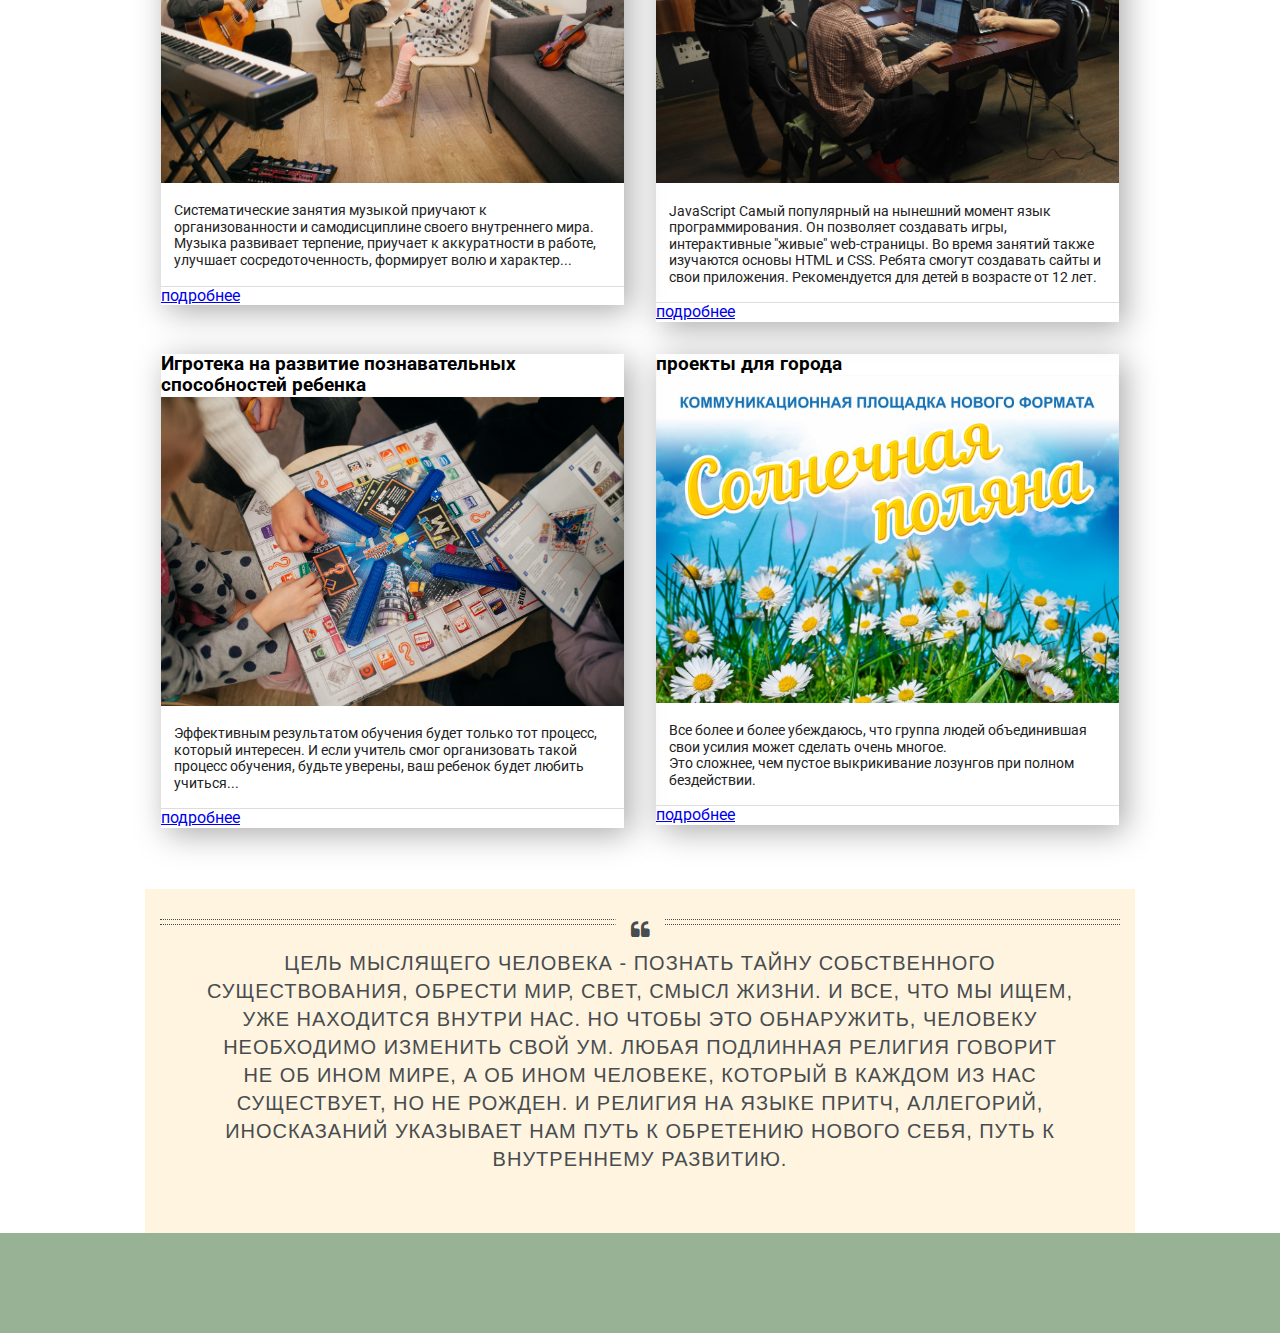
==== commit c0742c98: "silka" ====
--- a/index.html
+++ b/index.html
@@ -167,7 +167,7 @@
 			После завершения Колледжа я перебираюсь в город герой Ленинград, где продолжил обучаться у Анатолия и это
 			занимает около 4 лет. После всех поисков знания в области искусства музыки я решил вернуться домой и начать
 			организовывать профессиональное обучение в нашем городе Бобруйске.
-			Два года поработал в музыкальной школе и сейчас веду студию Авиатор. Интенсивно изучаю программирование для
+			Два года поработал в музыкальной школе и сейчас веду <a href="https://codepen.io/andreychernetsky/full/PdKKpp/">студию Авиатор.</a> Интенсивно изучаю программирование для
 			создания онлайн портала, чтобы именно там создать и найти единомышленников по написанию пошаговых уроков по
 			сочинению музыки, так как эта тема очень не раскрыта.
 			Именно это и стало основой, большим желанием для изучения программирования. </p>
@@ -337,7 +337,7 @@
 						формирует волю и характер...</p>
 				</div>
 				<div class="card-item__divider"></div>
-				<div class="card-item__footer"><a href="" class="card-item__link">подробнее</a></div>
+				<div class="card-item__footer"><a href="https://codepen.io/andreychernetsky/full/PdKKpp/" class="card-item__link">подробнее</a></div>
 			</article>
 		</div>
 		<div class="col">
--- a/css/style.css
+++ b/css/style.css
@@ -113,7 +113,7 @@
 	font-size: 1.5rem;
 	display: block;
 	font-family: 'Eurofurence';
-	color: rgb(88, 201, 58);
+	color:#fff;
 }
 
 .nav-menu {
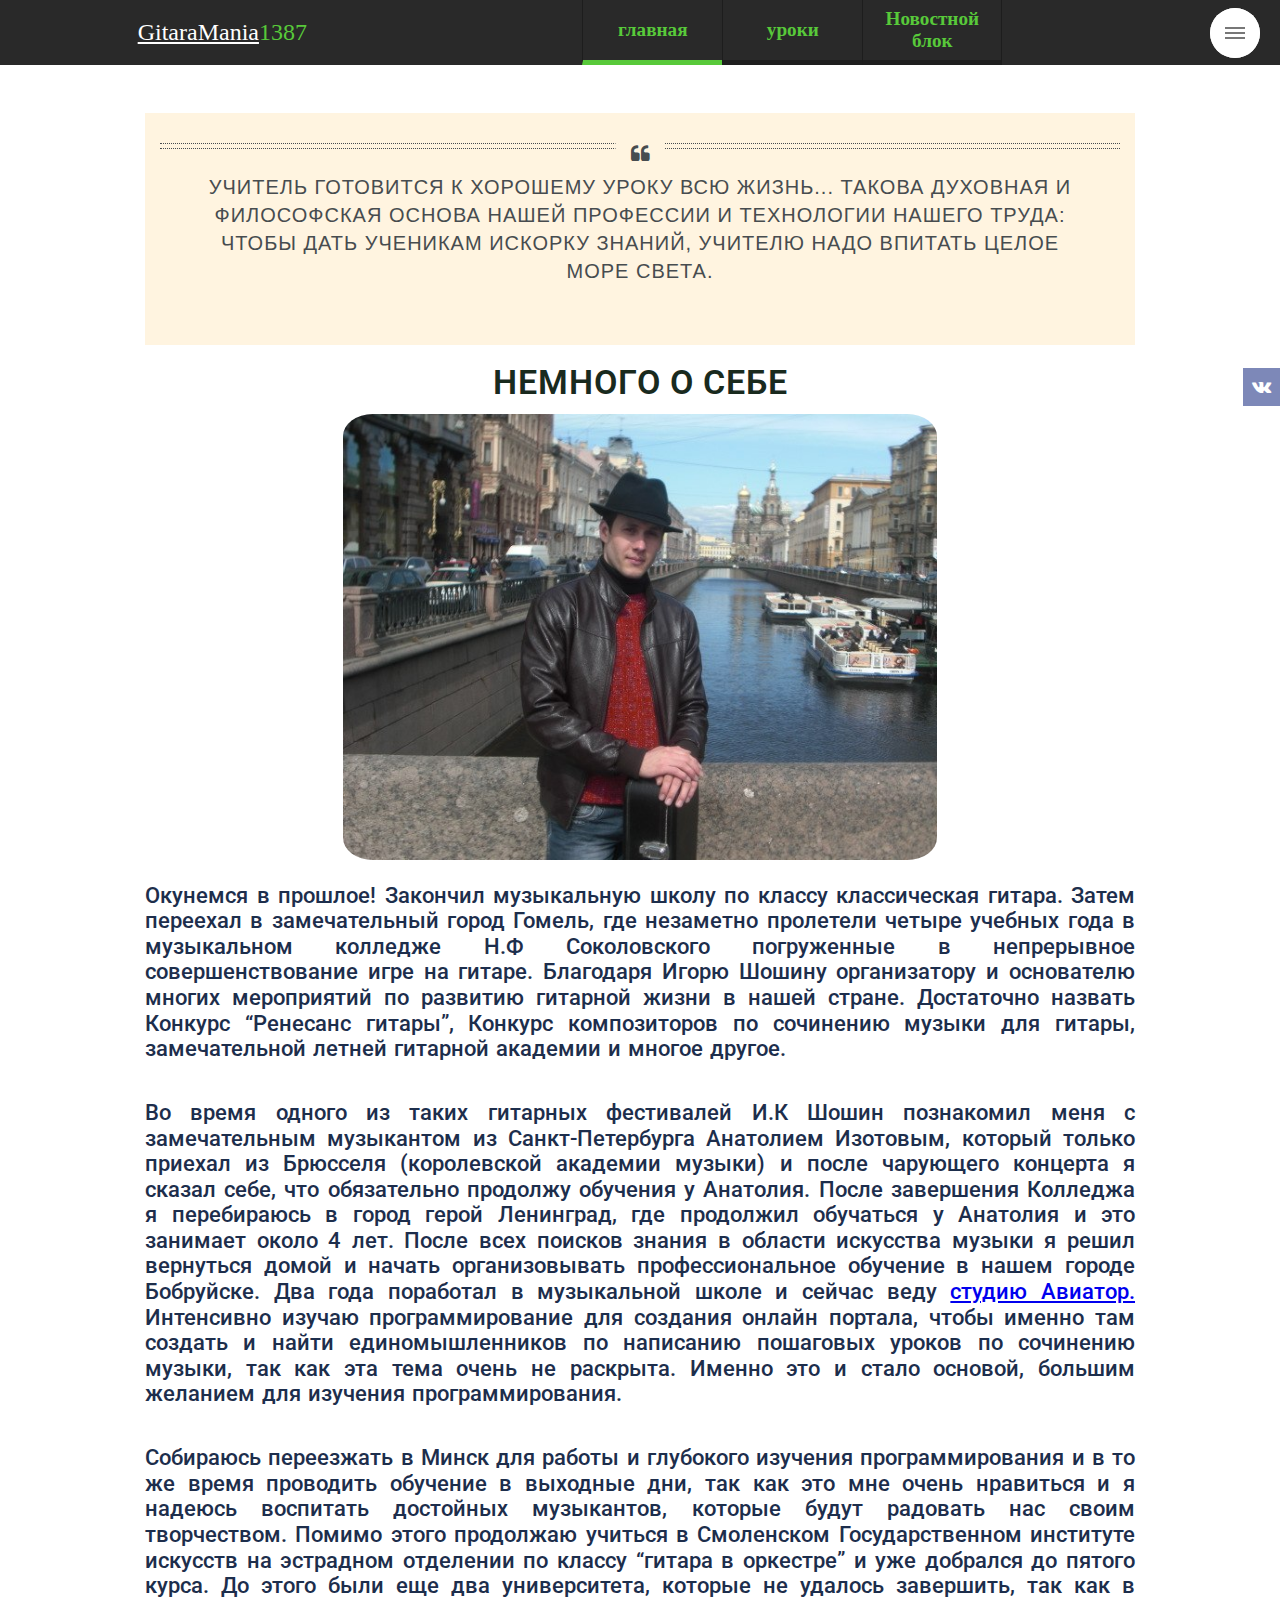
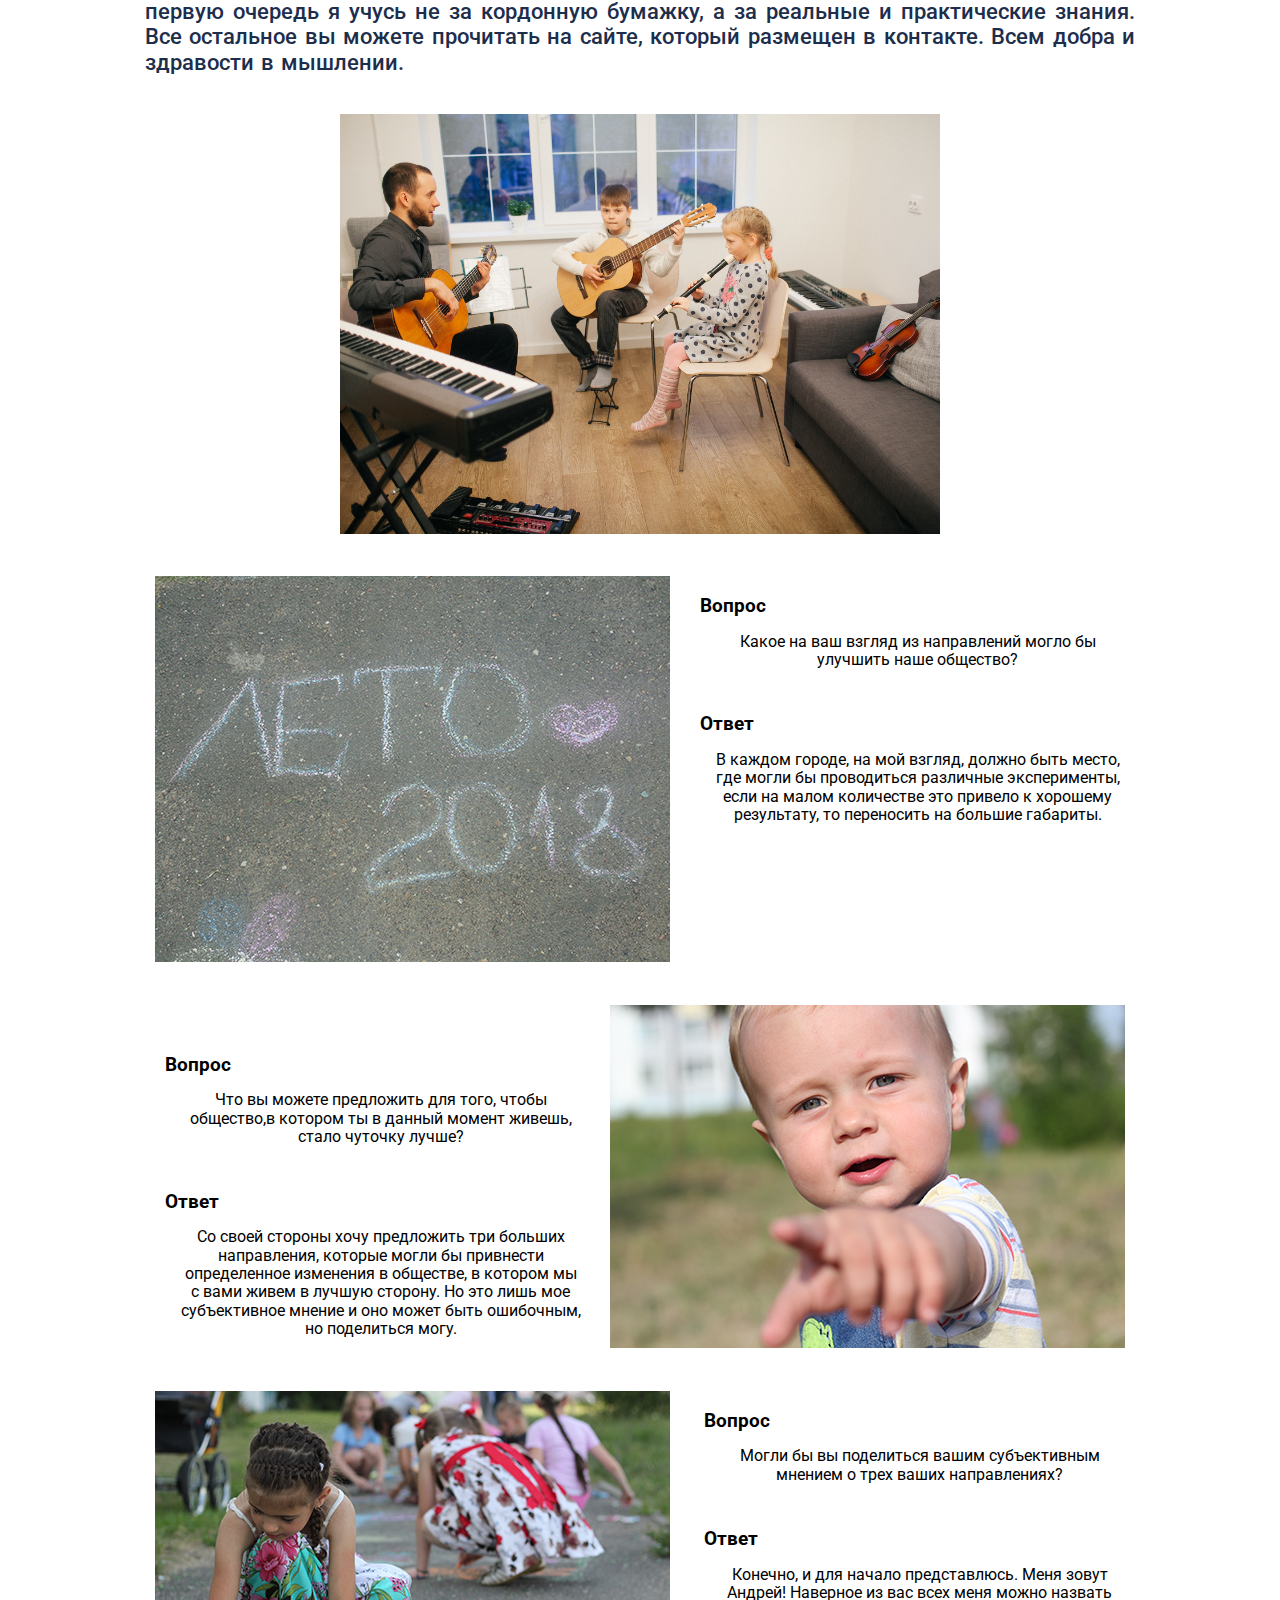
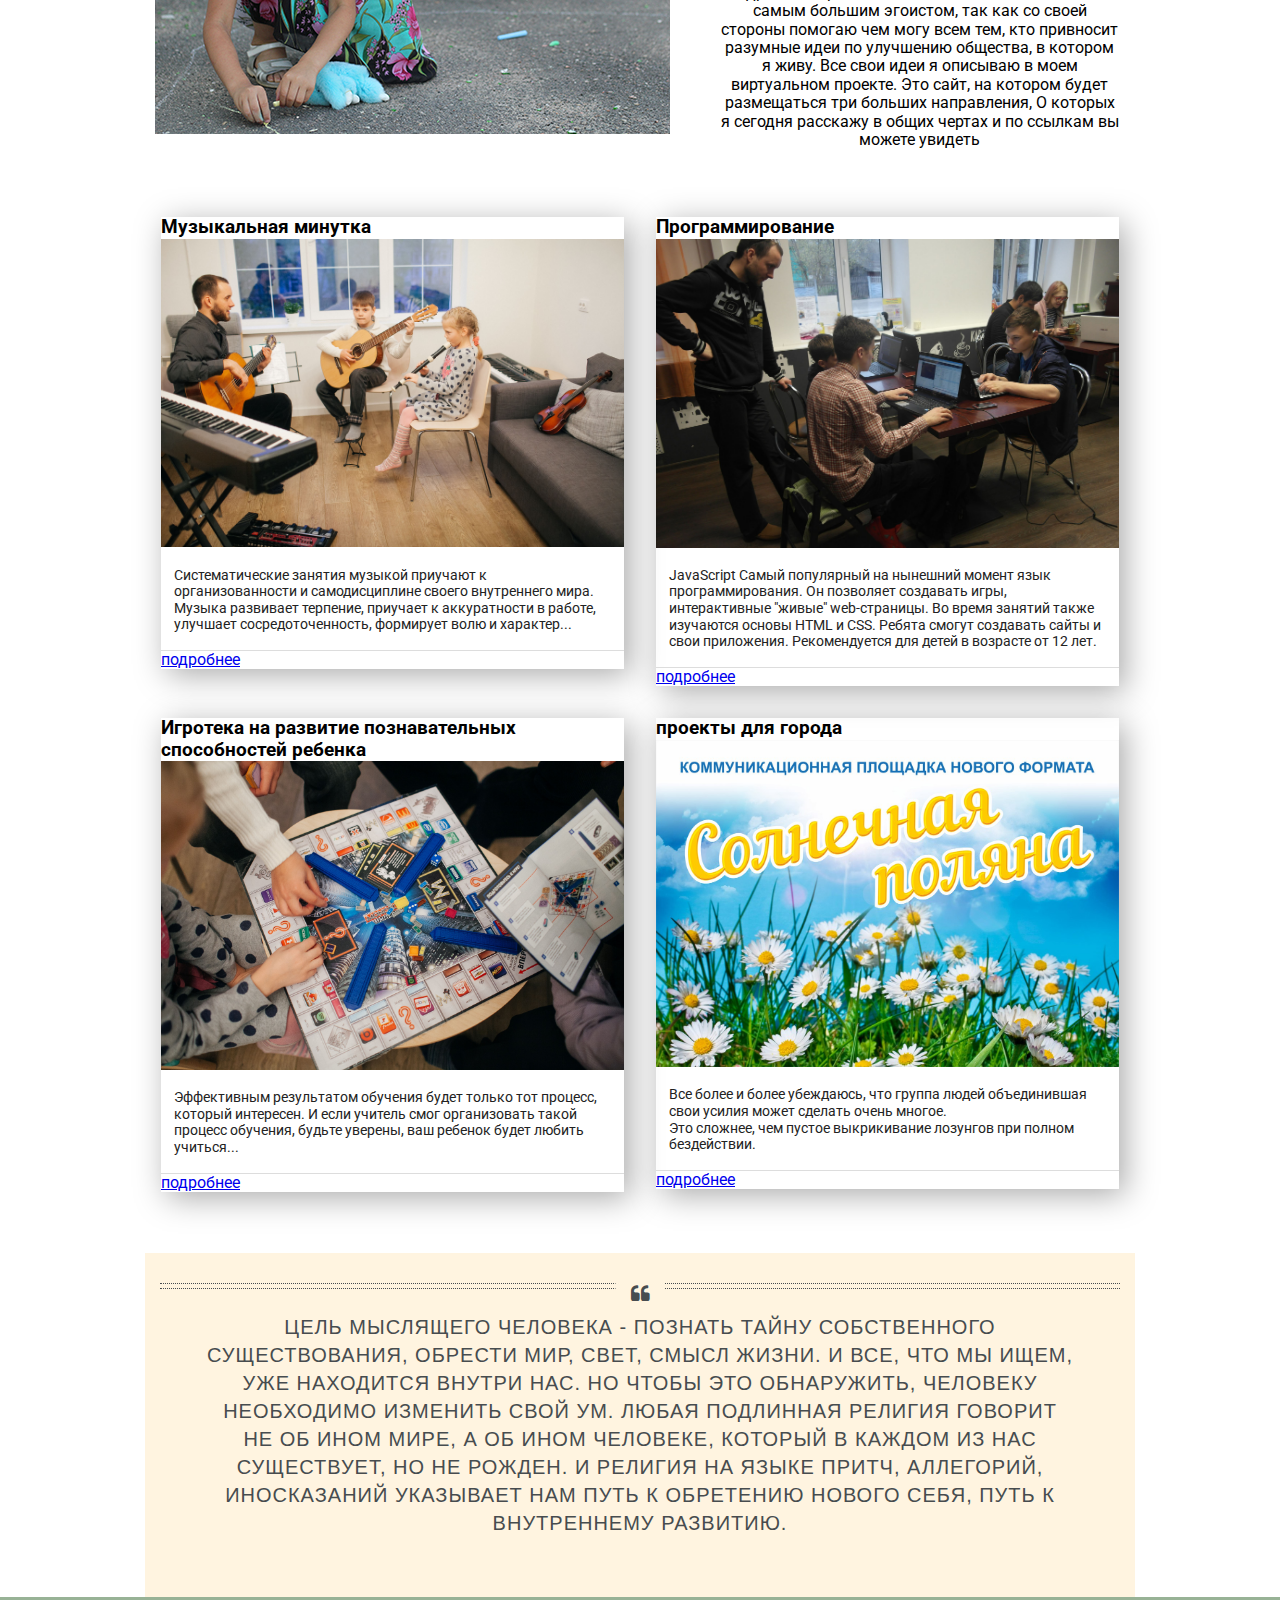
==== commit 41dd9040: "foto slider" ====
--- a/index.html
+++ b/index.html
@@ -21,9 +21,10 @@
 	
 	<link rel="stylesheet" href="css/style.css">
 	<link rel="stylesheet" href="css/responsive.css">
-	<link rel="stylesheet" href="OwlCarousel/owl.carousel.min.css">
+	
 	<link href="https://fonts.googleapis.com/css?family=Roboto:400,700&amp;subset=cyrillic,cyrillic-ext"
 				rel="stylesheet">
+	<link rel="stylesheet" href="OwlCarousel/owl.carousel.min.css">
 	<link rel="stylesheet" href="font/fontawesome.css">
 	<!--[if IE]>
 	<script src="http://html5shiv.googlecode.com/svn/trunk/html5.js"></script>
@@ -85,12 +86,12 @@
 						<li class="sub-block__item">
 							<a href="" class="sub-block__link">Освоение базовых компонентов нотной грамоты</a>
 						</li>
-							<li class="sub-block__item ">
-								<a href="" class="sub-block__link">Освоение базовых компонентов нотной грамоты</a>
-							</li>
-							<li class="sub-block__item">
-								<a href="" class="sub-block__link">Освоение базовых компонентов нотной грамоты</a>
-							</li>
+						<li class="sub-block__item ">
+							<a href="" class="sub-block__link">Освоение базовых компонентов нотной грамоты</a>
+						</li>
+						<li class="sub-block__item">
+							<a href="" class="sub-block__link">Освоение базовых компонентов нотной грамоты</a>
+						</li>
 					</ul>
 				</li>
 				<li class="links-list__item">
@@ -142,7 +143,7 @@
 				света.</p>
 			<!--<footer>-<cite class="blockquote-one__site">не помню, кто сказал </cite></footer>-->
 		</blockquote>
-		
+	
 	</div>
 	<p>&nbsp;</p>
 	<article class="article">
@@ -185,16 +186,10 @@
 	</article>
 	<p>&nbsp;</p>
 	<div class="owl-carousel slider">
-		<div class="slider__item" style="background-image:url(img/fotForSlider/3.jpg);">
-		</div>
-		<div class="slider__item" style="background-image:url(img/fotForSlider/4.jpg);">
-		</div>
-		<div class="slider__item" style="background-image:url(img/fotForSlider/12.jpg);">
-		</div>
-		<div class="slider__item" style="background-image:url(images/fotoGllerea/3.jpg
-					);"></div>
-		<div class="slider__item" style="background-image:url(images/fotoGllerea/muzik.jpg);">
-		</div>
+		<div class="slider__item" style="background-image:url(img/fotForSlider/3.jpg)"></div>
+		<div class="slider__item" style="background-image:url(img/fotForSlider/4.jpg)"></div>
+		<div class="slider__item" style="background-image:url(img/fotForSlider/12.jpg)"></div>
+		<div class="slider__item" style="background-image:url(img/fotForSlider/19.jpg)"></div>
 		<!-- <div class="slider__item" style="background-image:url(images/games/zveroBycvi/12.jpg);">«Счастливое детство»
 		</div> -->
 	</div>
@@ -203,7 +198,7 @@
 		<article class="block-article__article">
 			<!--<div class="block-article__picture"></div>-->
 			<a href="#" class="block-article__link">
-				<img class="block-article__foto " src="img/fotForSlider/19.jpg" >
+				<img class="block-article__foto " src="img/fotForSlider/18.jpg" >
 			</a>
 			
 			
@@ -244,13 +239,13 @@
 			</div>
 			<p>&nbsp;</p>
 			<a href="#" class="block-article__link">
-				<img class="block-article__foto block-article__foto--right" src="img/fotForSlider/19.jpg">
+				<img class="block-article__foto block-article__foto--right" src="img/fotForSlider/16.jpg">
 			</a>
 		</article>
 		<p>&nbsp;</p>
 		<article class="block-article__article">
 			<a href="  #" class="block-article__link ">
-				<img class="block-article__foto" src="img/fotForSlider/19.jpg">
+				<img class="block-article__foto" src="img/fotForSlider/13.jpg">
 			</a>
 			<p>&nbsp;</p>
 			<div class="block-article__text">
@@ -274,52 +269,52 @@
 			</div>
 		</article>
 		<p>&nbsp;</p>
-	<!--	<article class="block-article__elem" >
-			<p class="block-article__description">
-				Этот сайт будет размещаться в трех больших направлениях:
-			</p>
-			<div class="block-article__wrap">
-				<p class="block-article__description"> Первое направление - обучения и воспитание через искусство, который в свою очередь делится
-					на четыре больших звена:</p>
-				
-				<ol class="article__list">
-					<li  class="article__item">
-						<a class="article__link" href="#"> Музыкальная минутка</a>
-					</li>
-					<li class="article__item">
-						<a  class="article__link" href=""> Формирование личности через сказочное творчество</a>
-					</li>
-					<li class="article__item">
-						<a  class="article__link" href=""> Программирование</a>
-					</li>
-					<li class="article__item">
-						<a  class="article__link" href=""> Игротека на развитие познавательных процессов</a>
-					</li>
+		<!--	<article class="block-article__elem" >
+				<p class="block-article__description">
+					Этот сайт будет размещаться в трех больших направлениях:
+				</p>
+				<div class="block-article__wrap">
+					<p class="block-article__description"> Первое направление - обучения и воспитание через искусство, который в свою очередь делится
+						на четыре больших звена:</p>
+					
+					<ol class="article__list">
+						<li  class="article__item">
+							<a class="article__link" href="#"> Музыкальная минутка</a>
+						</li>
+						<li class="article__item">
+							<a  class="article__link" href=""> Формирование личности через сказочное творчество</a>
+						</li>
+						<li class="article__item">
+							<a  class="article__link" href=""> Программирование</a>
+						</li>
+						<li class="article__item">
+							<a  class="article__link" href=""> Игротека на развитие познавательных процессов</a>
+						</li>
+					</ol>
+				</div>
+				<br>
+				<div>
+					<p> Второе большое направление - это программирование для людей с ограниченными возможностями и
+						не только, в котором также есть свои блоки:</p>
+					<ol>
+						<li><a href=""> Развитие Front end разработки</a></li>
+						<li><a href=""> Развитие Back End разработки</a></li>
+					
+					</ol>
+				</div>
+				<br>
+				<p>Третье большое направление - это общественные проекты по улучшению общества в котором мы
+					живем.</p>
+				<ol>
+					<li><a href="">Солнечная поляна</a></li>
 				</ol>
-			</div>
-			<br>
-			<div>
-				<p> Второе большое направление - это программирование для людей с ограниченными возможностями и
-					не только, в котором также есть свои блоки:</p>
-				<ol>
-					<li><a href=""> Развитие Front end разработки</a></li>
-					<li><a href=""> Развитие Back End разработки</a></li>
-				
-				</ol>
-			</div>
-			<br>
-			<p>Третье большое направление - это общественные проекты по улучшению общества в котором мы
-				живем.</p>
-			<ol>
-				<li><a href="">Солнечная поляна</a></li>
-			</ol>
-			</div>
-			<br>
-			<p>И главное, эти идеи могут быть использованы всеми желающими неравнодушными касательно улучшения
-				своего общества, и того окружения в котором каждый из нас живет</p>
-			<br>
-			<div class="line"></div>
-		</article>-->
+				</div>
+				<br>
+				<p>И главное, эти идеи могут быть использованы всеми желающими неравнодушными касательно улучшения
+					своего общества, и того окружения в котором каждый из нас живет</p>
+				<br>
+				<div class="line"></div>
+			</article>-->
 	</section>
 	<p>&nbsp;</p>
 	<div class="container">
@@ -420,10 +415,12 @@
 
 </footer>
 
-<script src="js/index.js"></script>
-<script src="js/slider.js"></script>
+
+
 <script src="https://ajax.googleapis.com/ajax/libs/jquery/3.3.1/jquery.min.js"></script>
 <script src="OwlCarousel/owl.carousel.min.js"></script>
+<script src="js/slider.js"></script>
+<script src="js/index.js"></script>
 
 
 
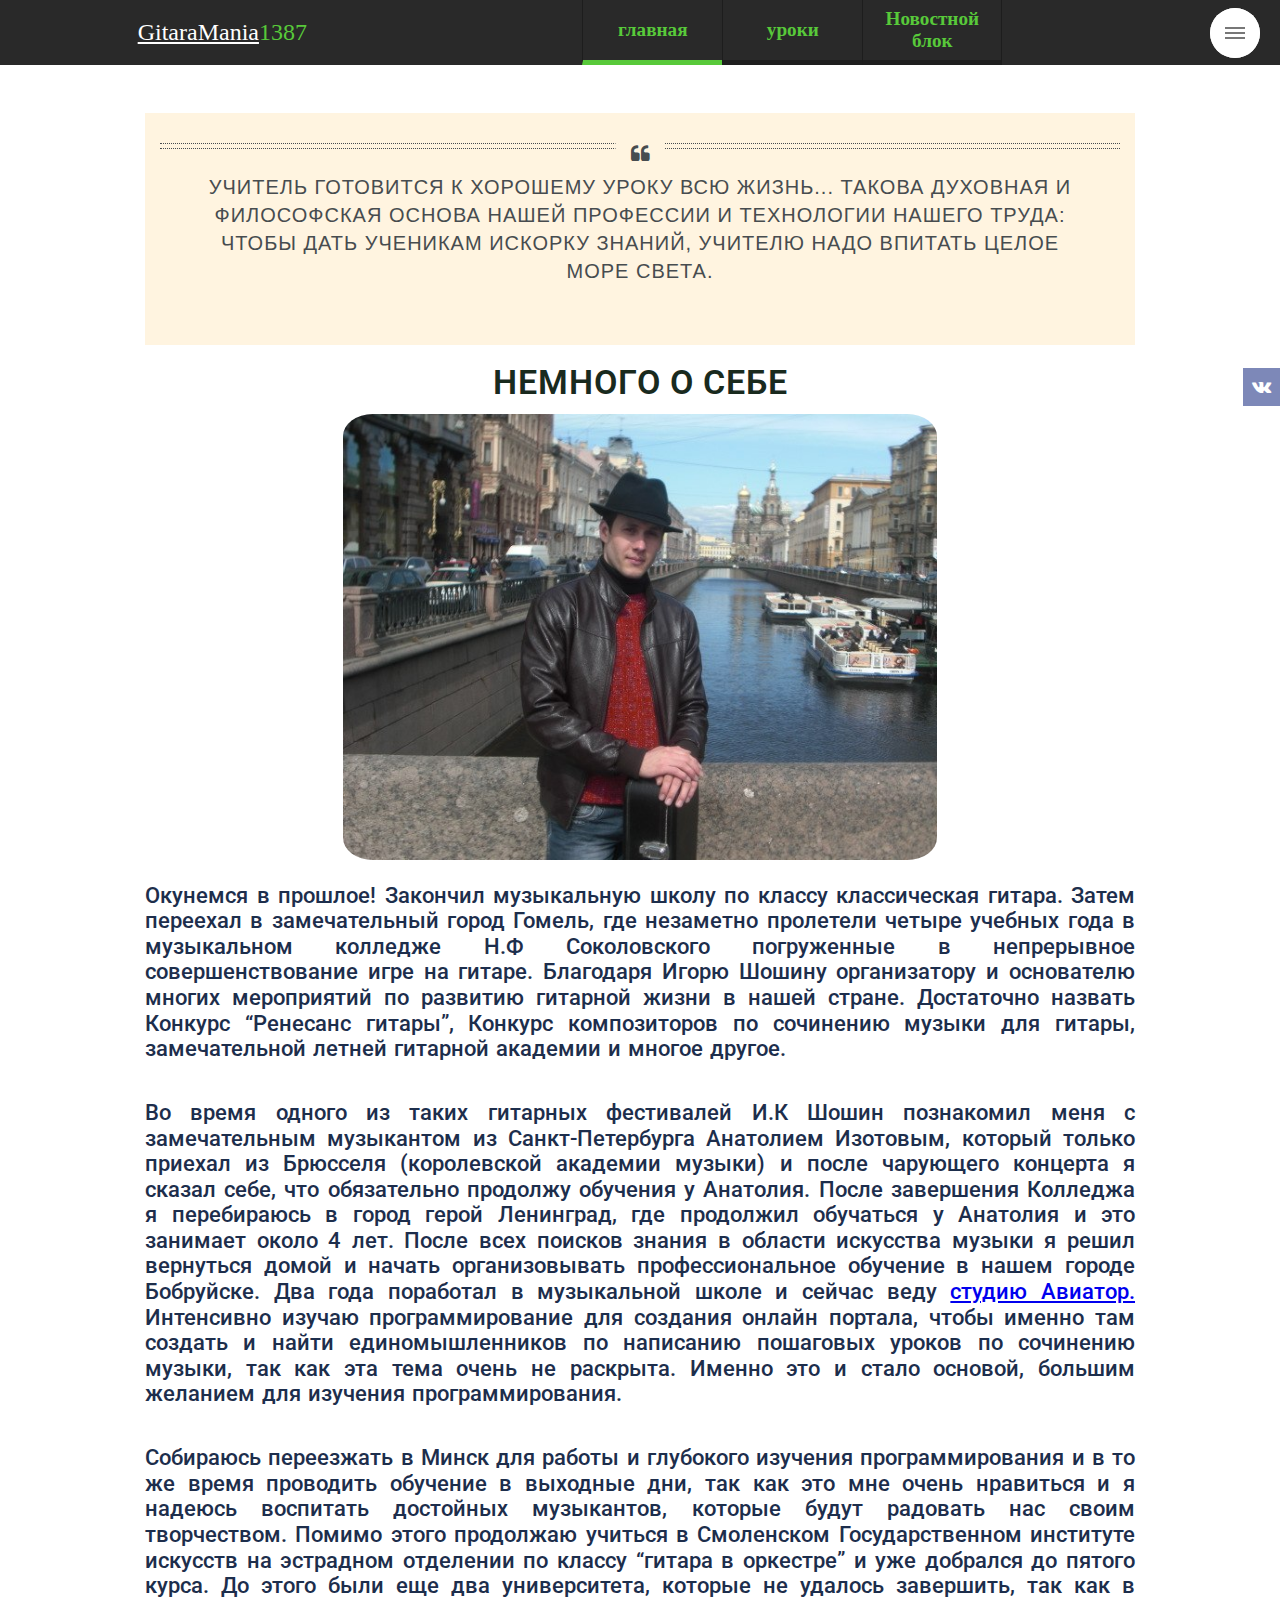
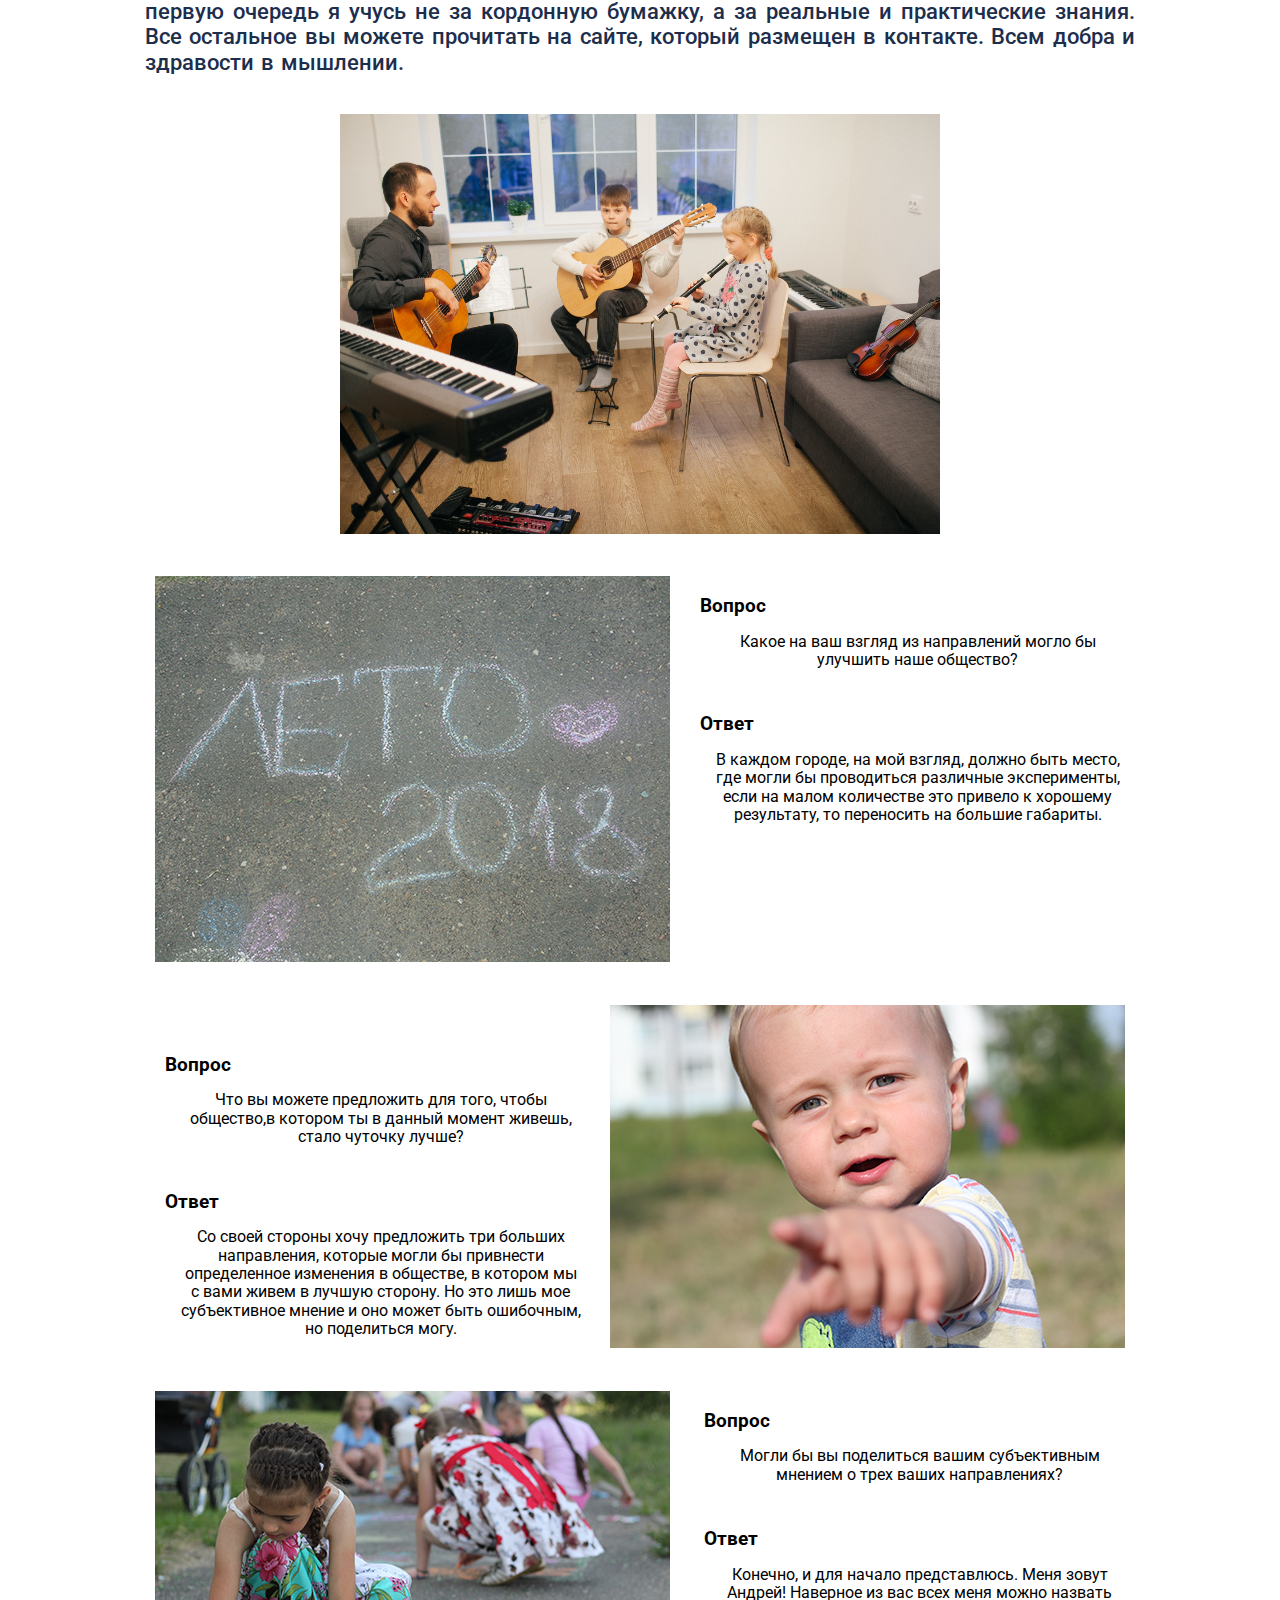
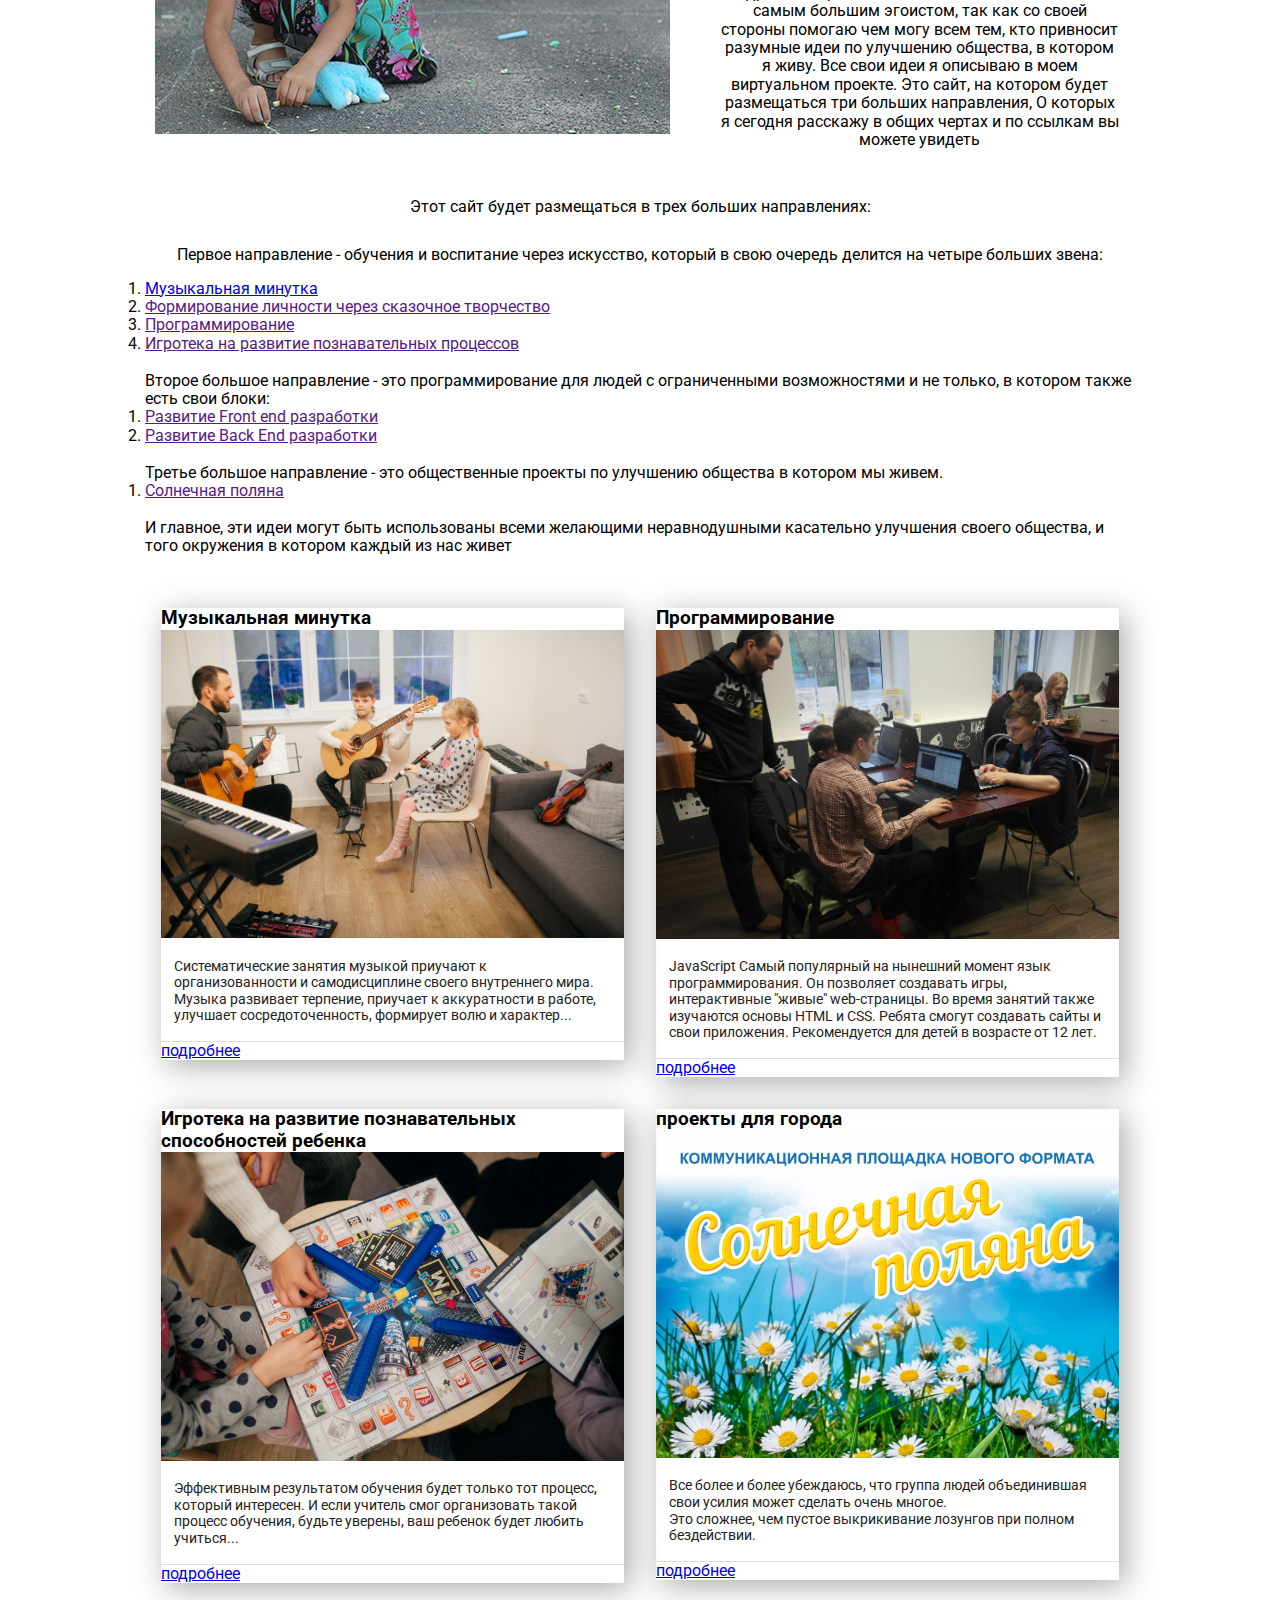
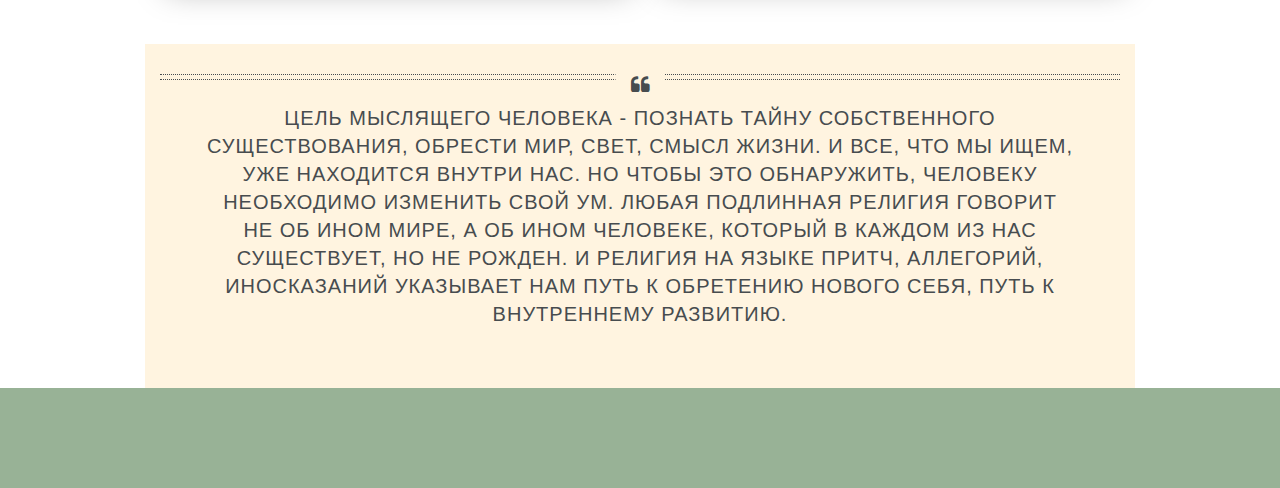
==== commit 715e62b8: "text" ====
--- a/index.html
+++ b/index.html
@@ -269,7 +269,7 @@
 			</div>
 		</article>
 		<p>&nbsp;</p>
-		<!--	<article class="block-article__elem" >
+			<article class="block-article__elem" >
 				<p class="block-article__description">
 					Этот сайт будет размещаться в трех больших направлениях:
 				</p>
@@ -314,7 +314,7 @@
 					своего общества, и того окружения в котором каждый из нас живет</p>
 				<br>
 				<div class="line"></div>
-			</article>-->
+			</article>
 	</section>
 	<p>&nbsp;</p>
 	<div class="container">
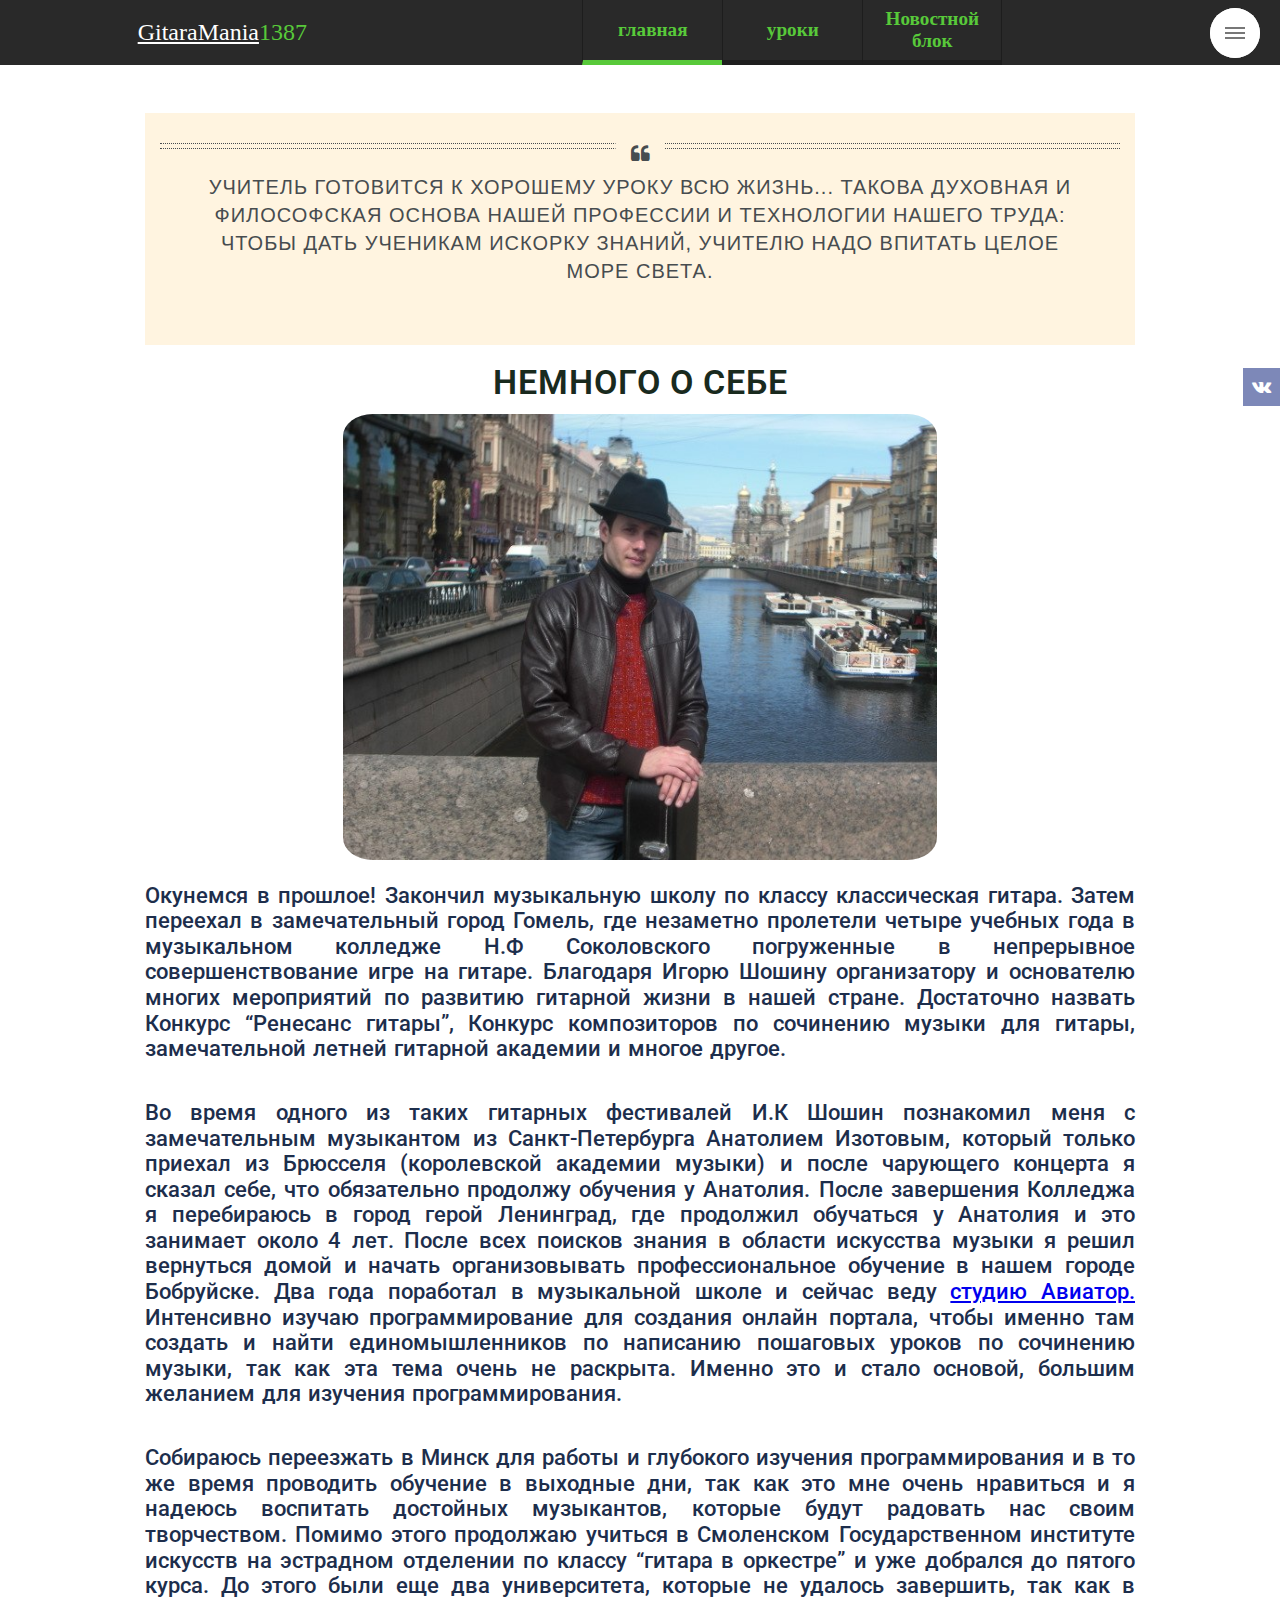
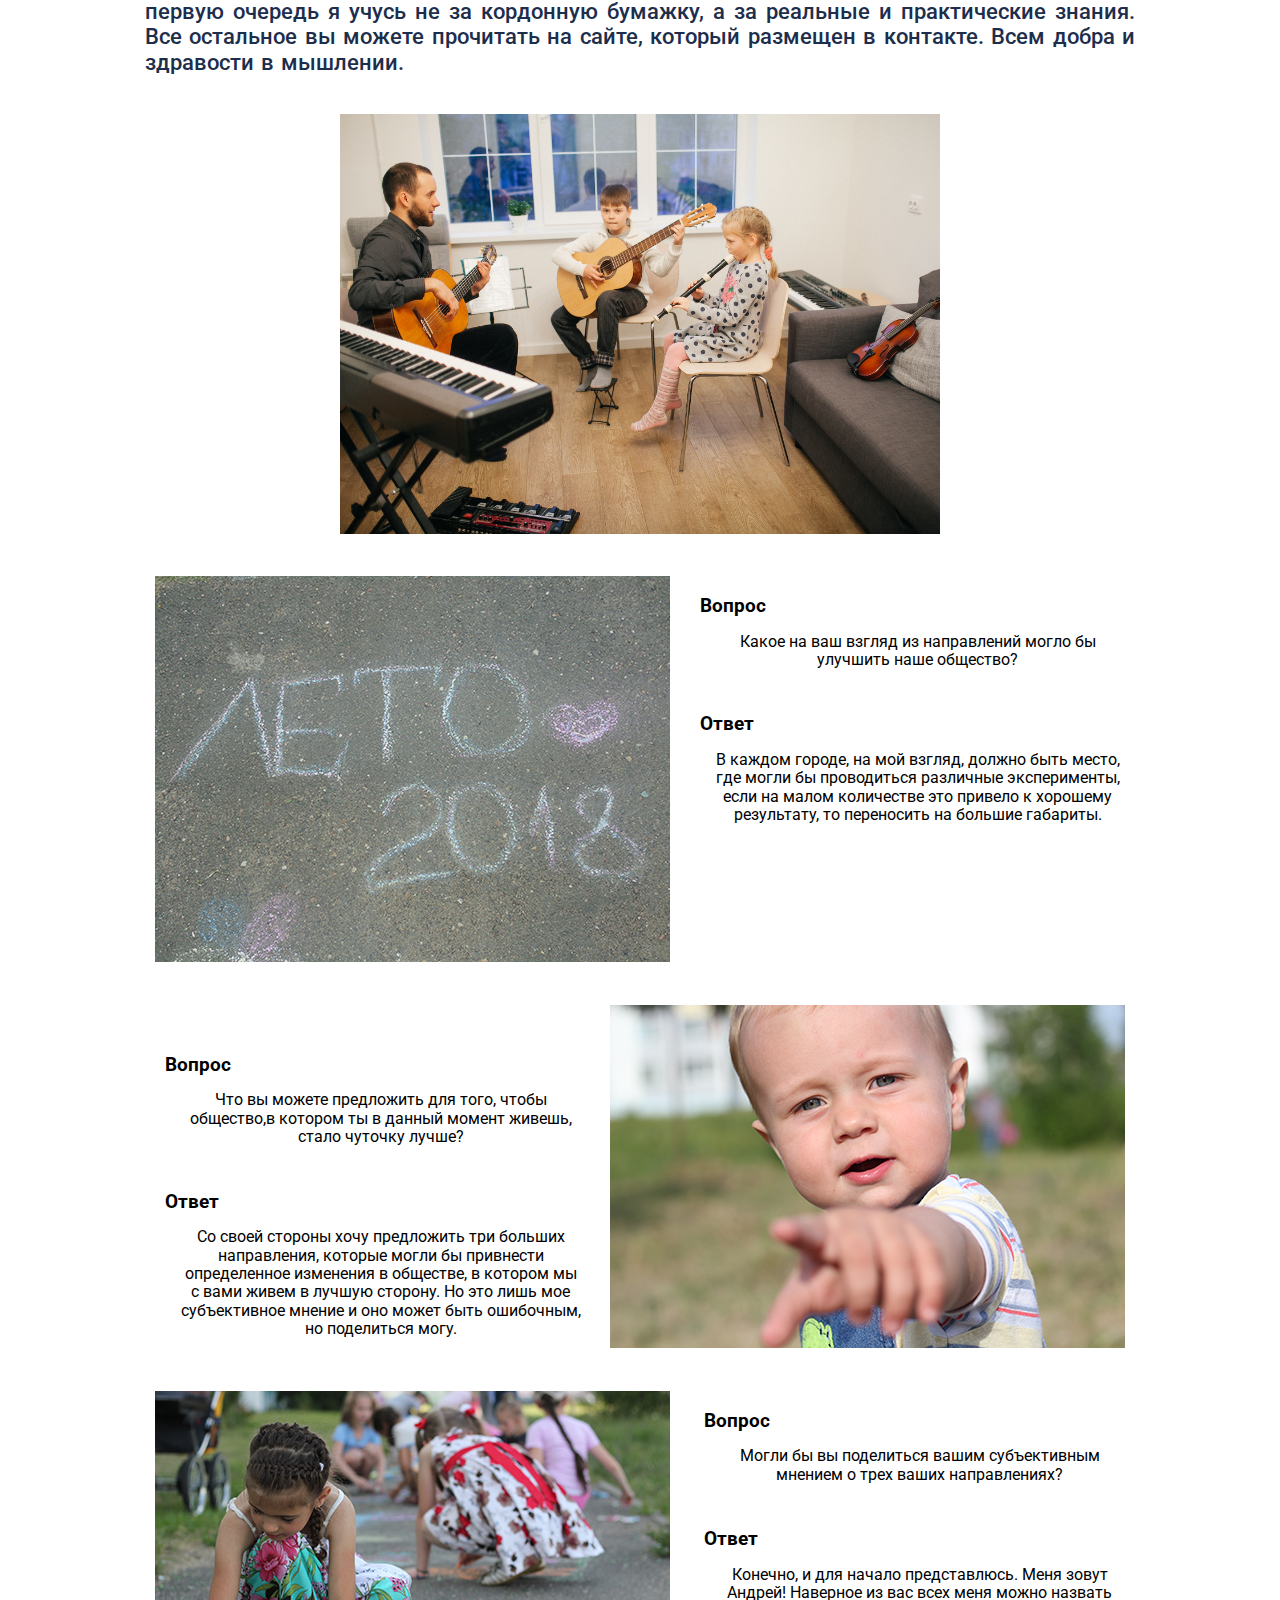
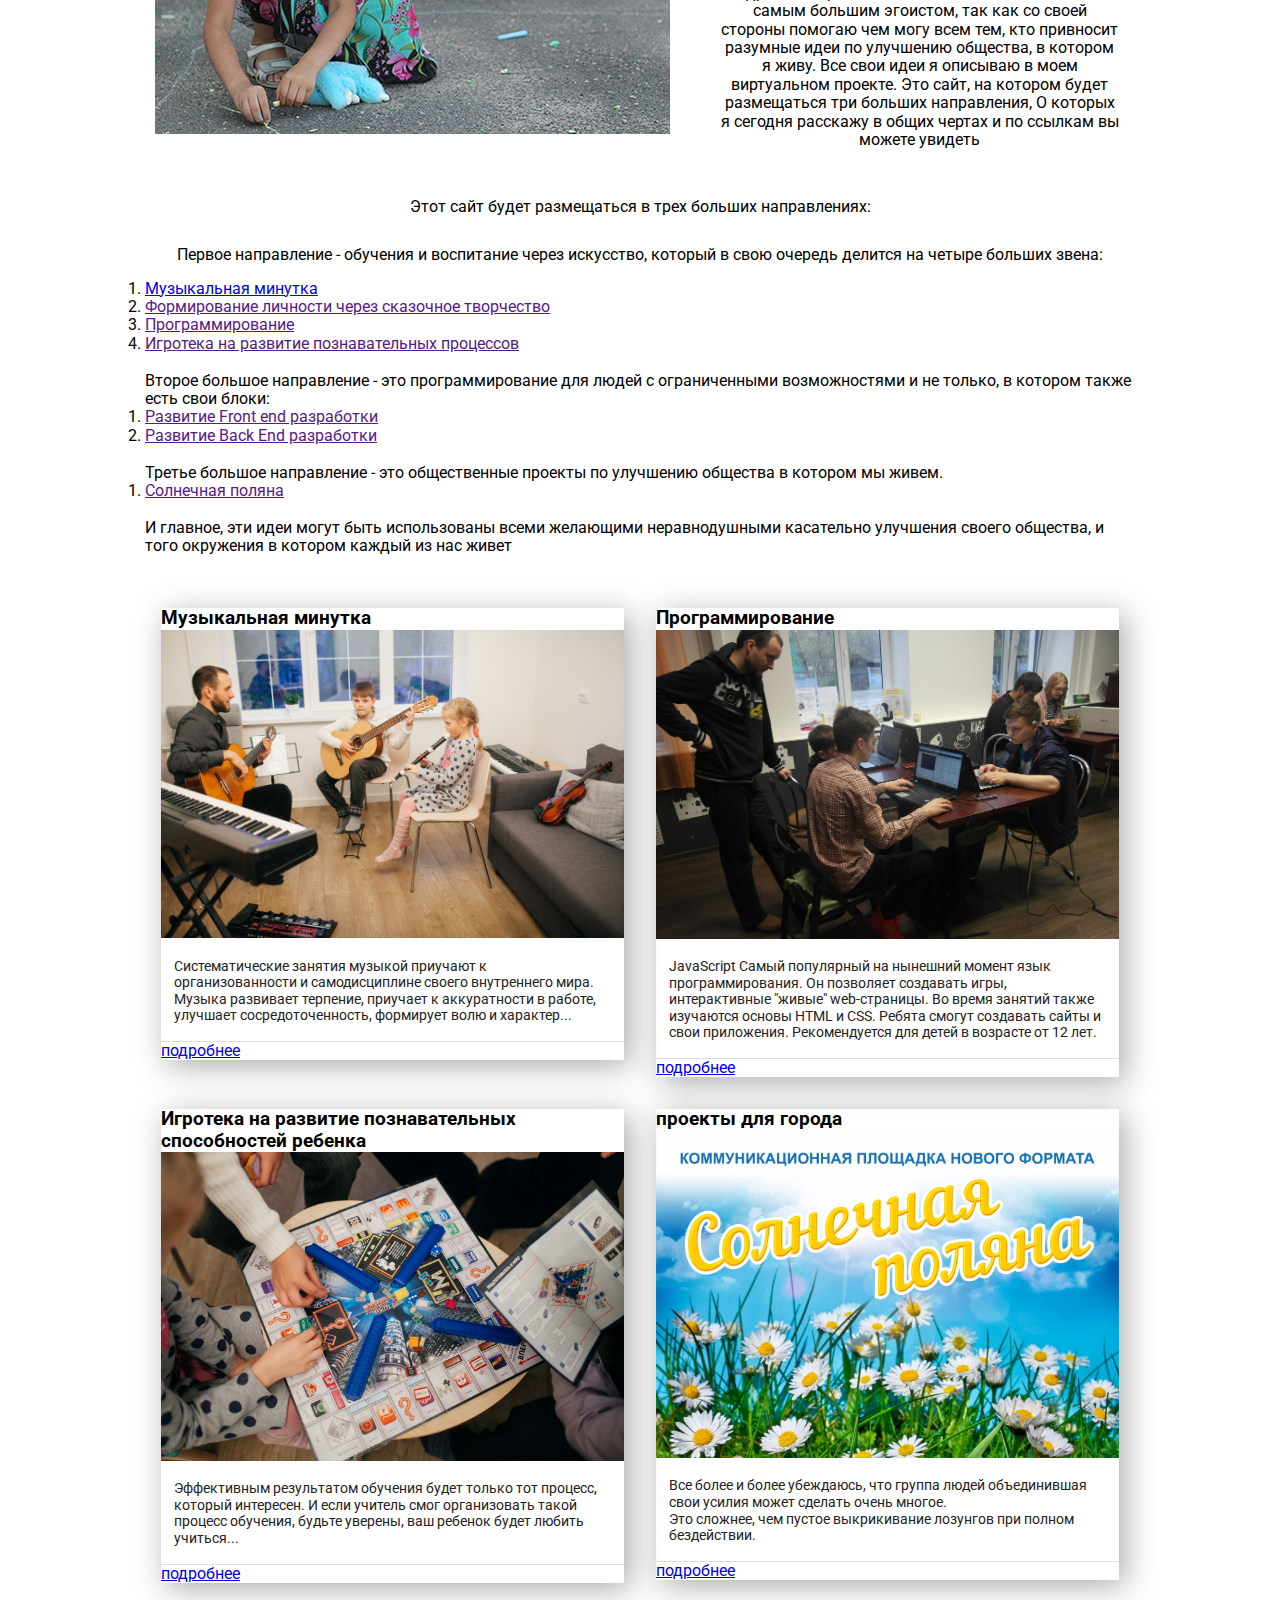
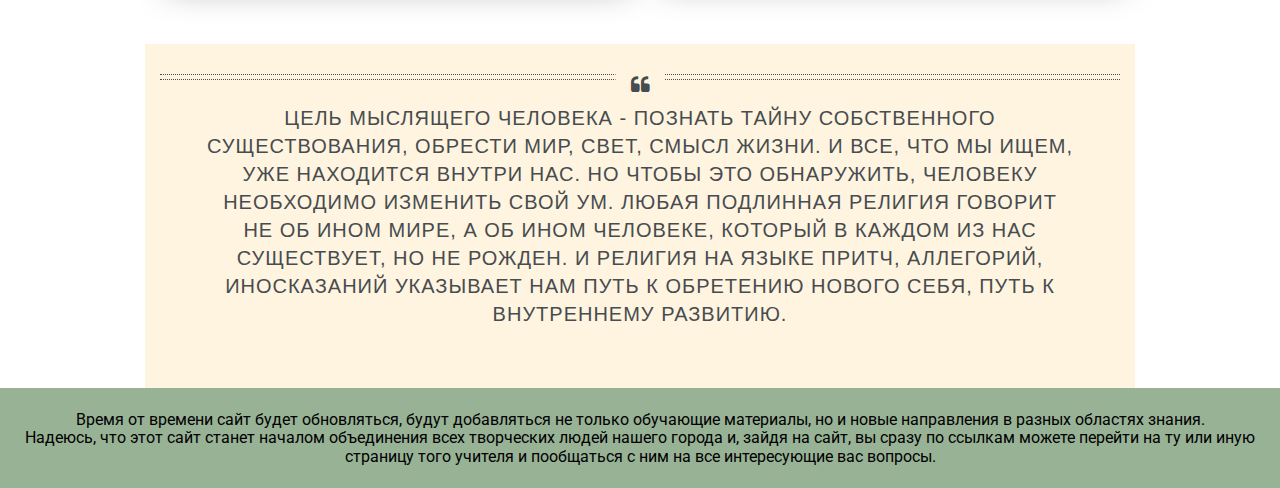
==== commit 09bb23e8: "foter text" ====
--- a/index.html
+++ b/index.html
@@ -412,7 +412,8 @@
 	</button>
 </div>
 <footer class="main-footer">
-
+<p class="block-article__description">Время от времени сайт будет обновляться, будут добавляться не только обучающие материалы, но и новые направления в разных областях знания. <br>
+Надеюсь, что этот сайт станет началом объединения всех творческих людей нашего города и, зайдя на сайт, вы сразу по ссылкам можете перейти на ту или иную страницу того учителя и пообщаться с ним на все интересующие вас вопросы.</p>
 </footer>
 
 
